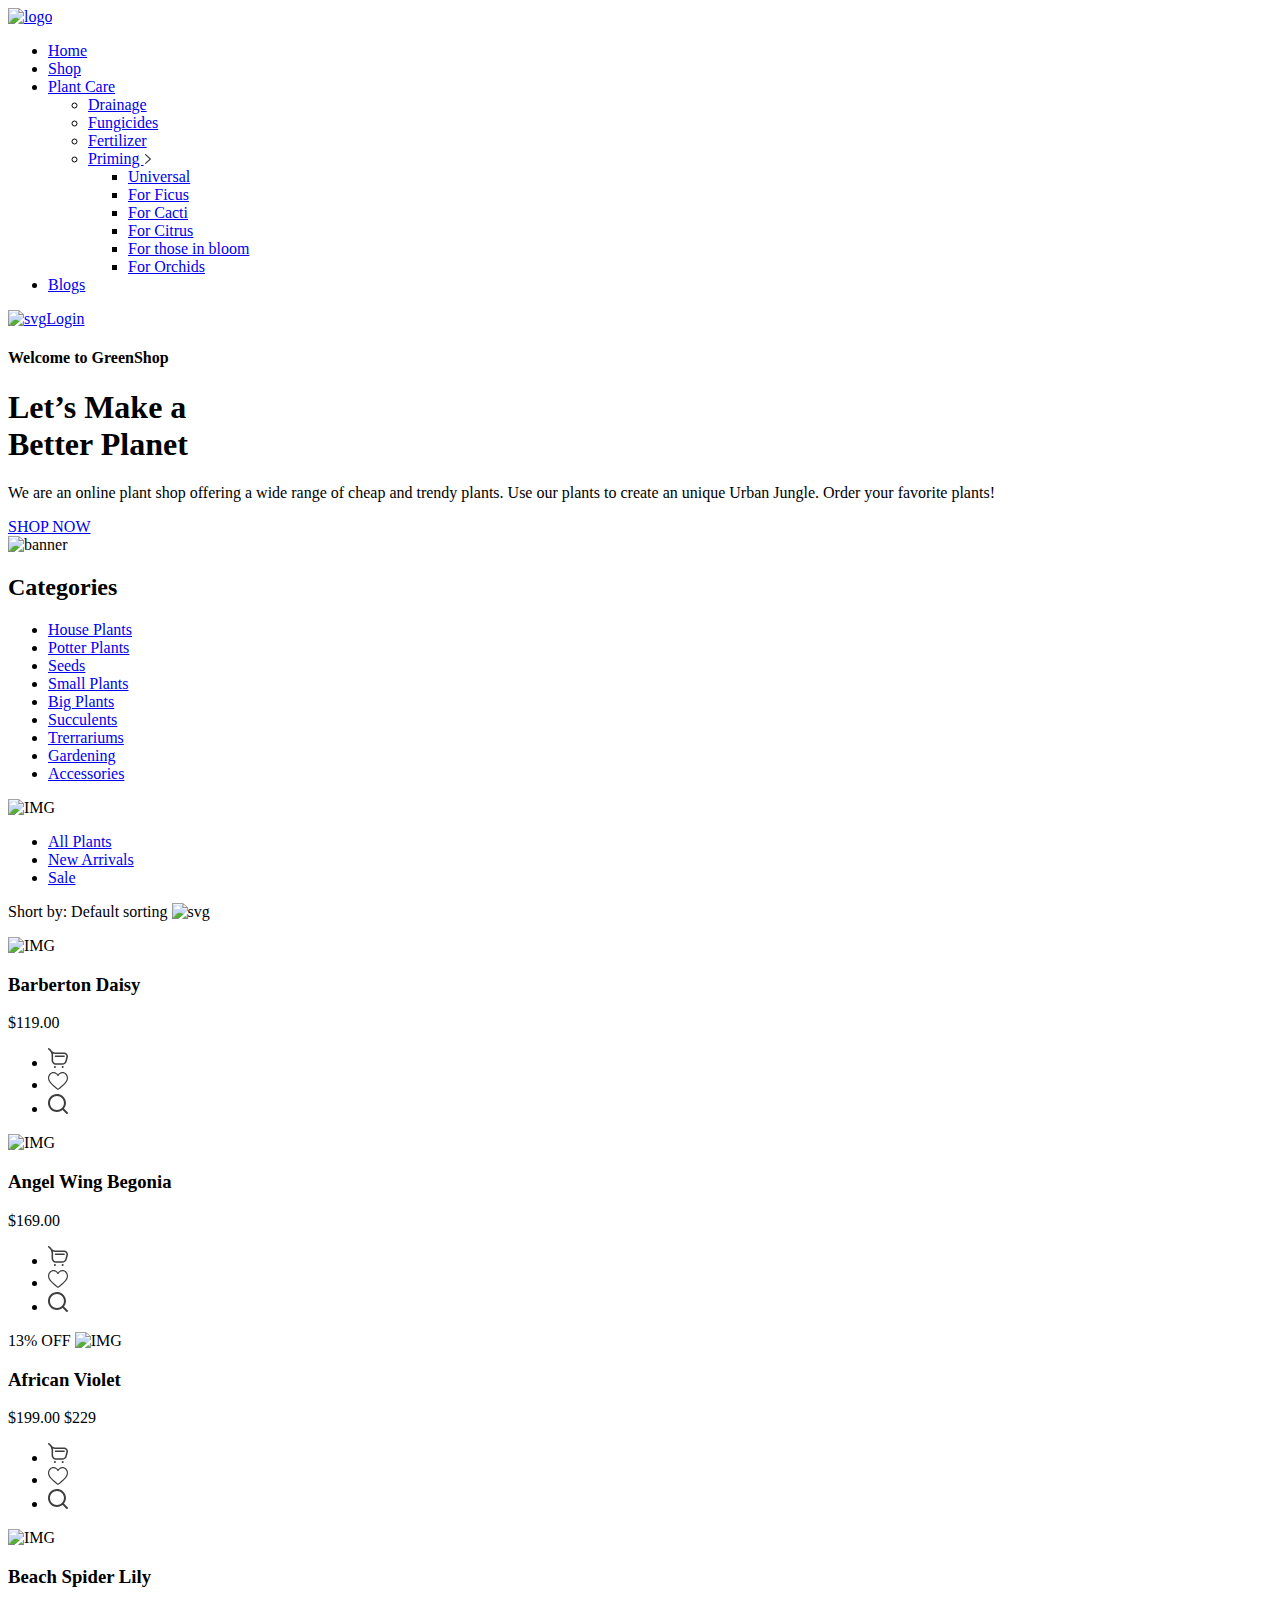
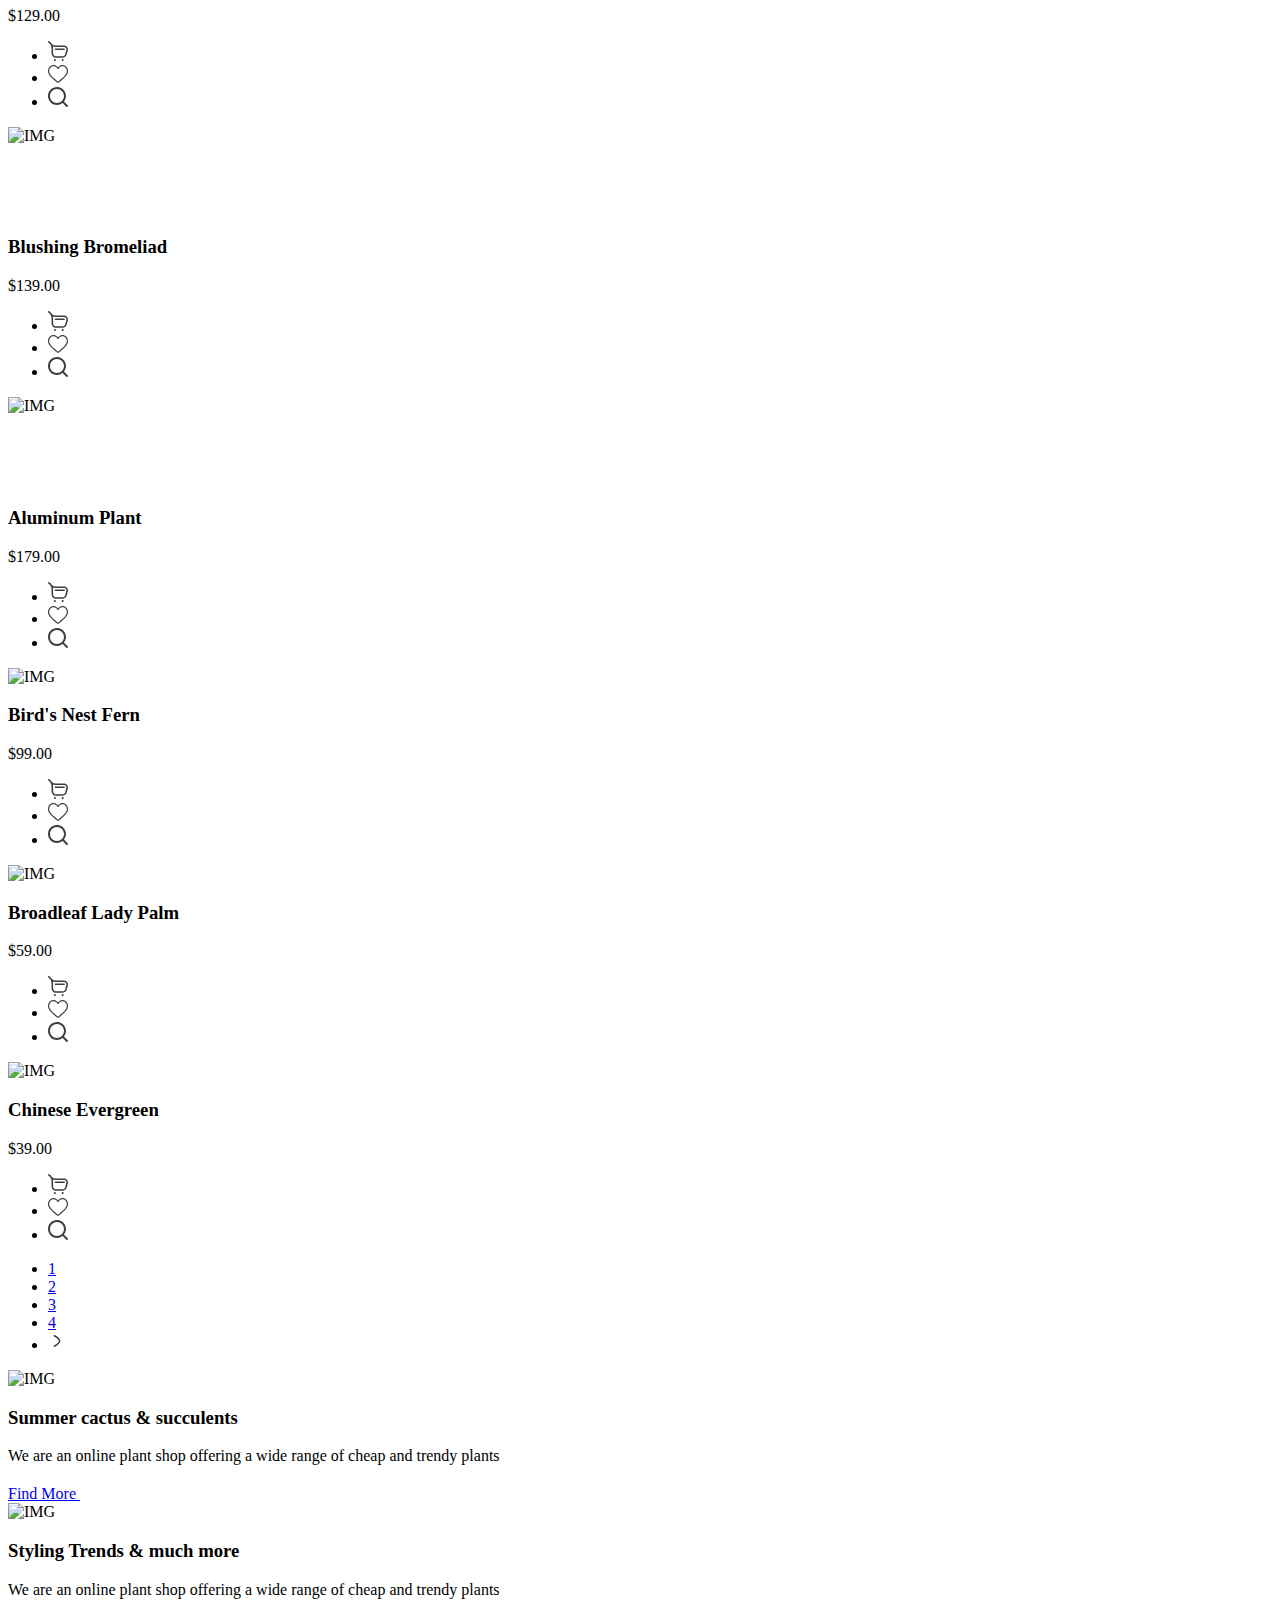
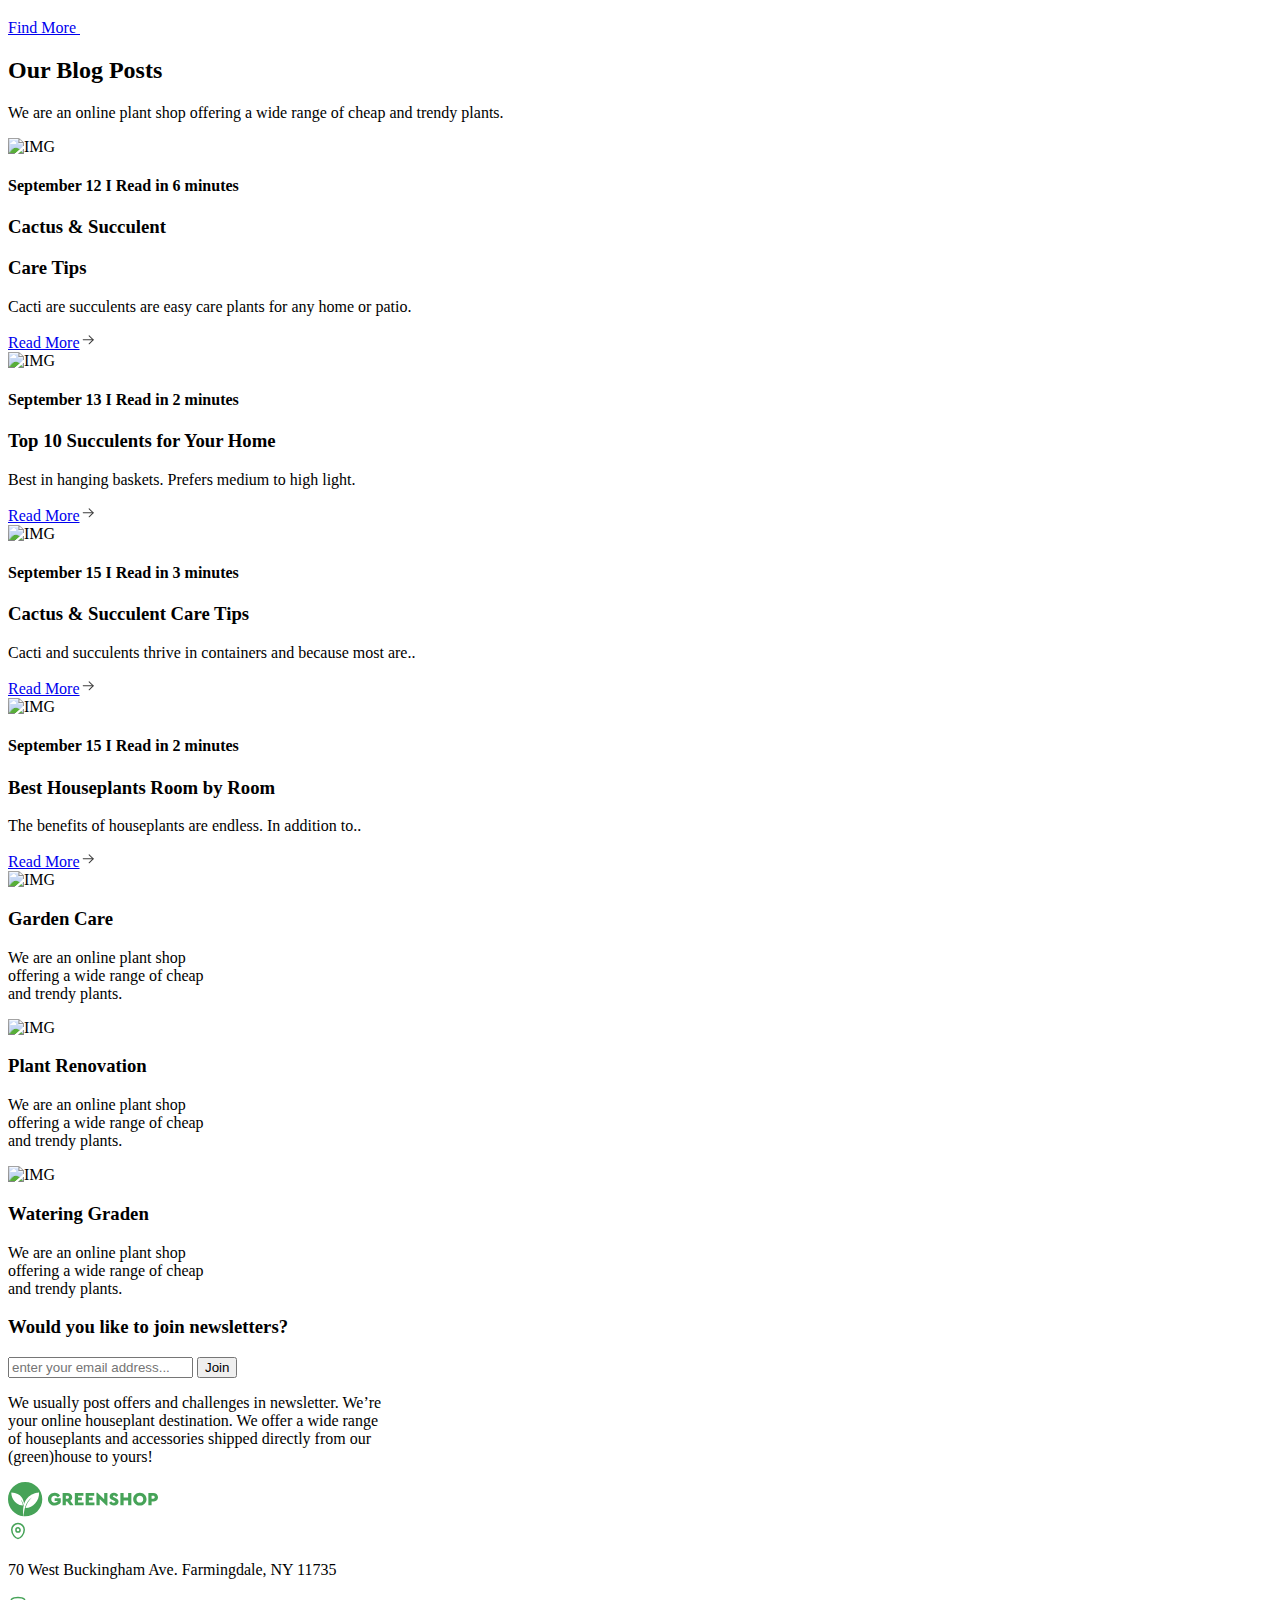
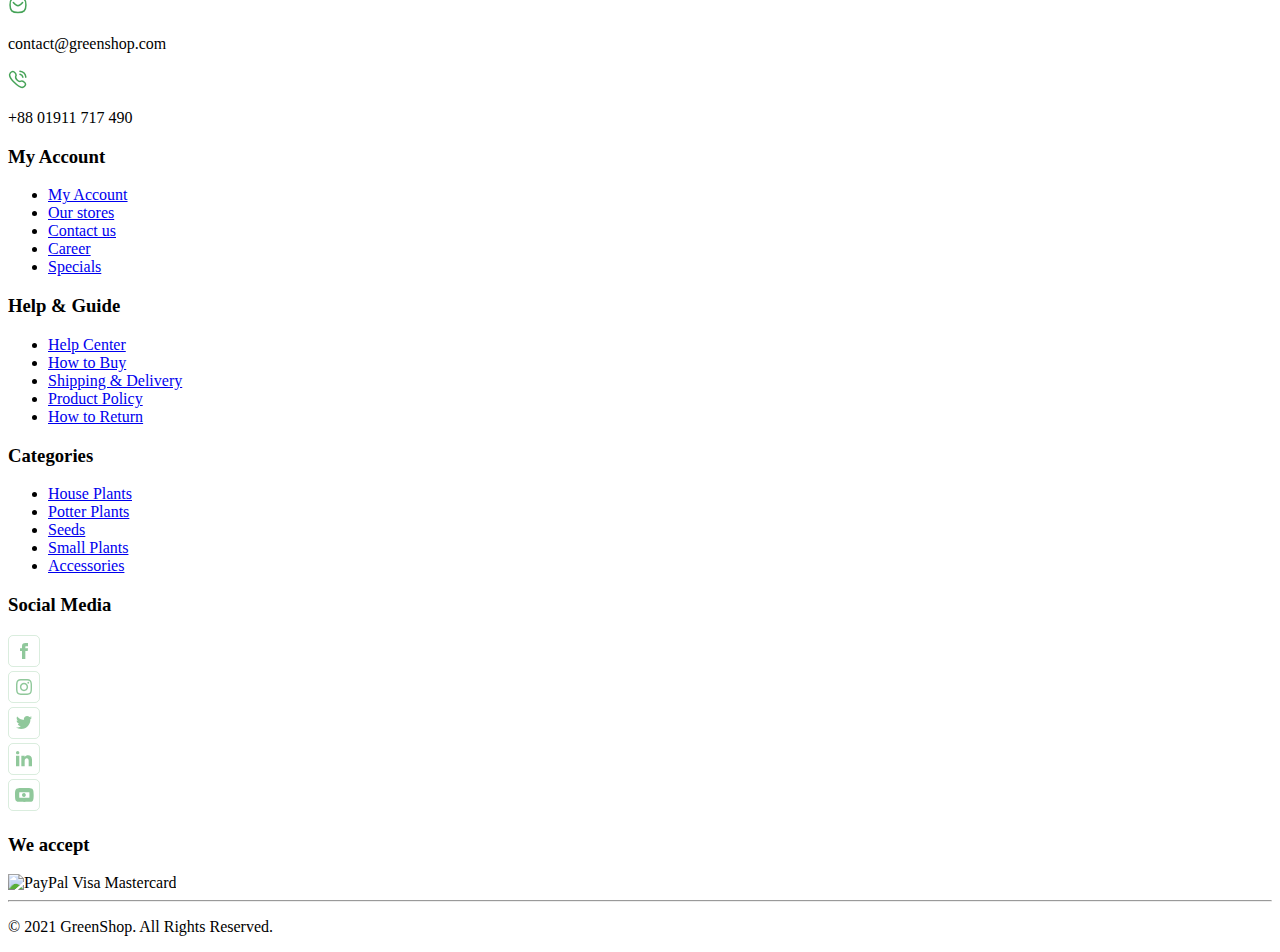
==== index.html @ 17d960cd "01" ====
<!DOCTYPE html>
<html lang="en">
<head class="head01">
    <meta charset="UTF-8">
    <meta name="viewport" content="width=device-width, initial-scale=1.0">
    <link rel="stylesheet" href="css\Index.css">
    <title>Welcome</title>
</head>
<body>
    <header>
        <div class="container">
            <a href="#" class="logo">
                <img src="img/Logo.svg" alt="logo">
            </a>
            <nav>
                <ul>
                    <li>
                        <a href="#">Home</a>
                    </li>
                    <li>
                        <a href="#">Shop</a>
                    </li>
                    <li class="drop">
                        <a href="#">Plant Care</a>
                        <ul class="dropdown">
                            <li>
                                <a href="#">Drainage</a>
                            </li>
                            <li>
                                <a href="#">Fungicides</a>
                            </li>
                            <li>
                                <a href="#">Fertilizer</a>
                            </li>
                            <li class="drop2">
                                <a href="#">Priming <svg width="7" height="10" viewBox="0 0 7 10" fill="none" xmlns="http://www.w3.org/2000/svg">
                                    <path d="M1.14228 0.945805C0.909014 0.730097 0.908201 0.379612 1.14046 0.162973C1.35161 -0.0339699 1.68269 -0.0524979 1.9164 0.107825L1.98337 0.161288L6.79132 4.60737C7.00401 4.80406 7.02336 5.11265 6.84935 5.32969L6.79135 5.39186L1.9834 9.83868C1.75016 10.0544 1.37278 10.0537 1.1405 9.83706C0.929333 9.64013 0.910782 9.33257 1.08439 9.1162L1.14224 9.05423L5.52584 4.99941L1.14228 0.945805Z" fill="#3D3D3D" />
                                  </svg></a>
                                  <ul class="dropdown2">
                                    <li>
                                        <a href="#">Universal</a>
                                    </li>
                                    <li>
                                        <a href="#">For Ficus</a>
                                    </li>
                                    <li>
                                        <a href="#">For Cacti</a>
                                    </li>
                                    <li>
                                        <a href="#">For Citrus</a>
                                    </li>
                                    <li>
                                        <a href="#">For those in bloom</a>
                                    </li>
                                    <li>
                                        <a href="#">For Orchids</a>
                                    </li>
                                  </ul>
                            </li>
                        </ul>
                    </li>
                    <li>
                        <a href="#">Blogs</a>
                    </li>
                </ul>
            </nav>
            <a href="#" class="login"><img src="IMG\Logout.svg" alt="svg">Login</a>
            <div class="clearfix"></div>
        </div>
    </header>
    <main>
        <section class="banner">
            <div class="container">
                <article>
                    <h4>Welcome to GreenShop</h4>
                    <h1>
                        Let’s Make a<br>
                        Better <span>Planet</span>
                    </h1>
                    <p>
                        We are an online plant shop offering a wide range of cheap and trendy plants. Use our plants to
                        create an unique Urban Jungle. Order your favorite plants!
                    </p>
                    <a href="#">SHOP NOW</a>
                </article>
                <img src="IMG\banner_img.png" alt="banner">
            </div>
        </section>


        <section class="categories">
            <div class="container">
                <div class="left_sitebar">
                    <h2>Categories</h2>
                        <ul>
                            <li>
                                <a href="#">House Plants</a>
                            </li>
                            <li>
                                <a href="#">Potter Plants</a>
                            </li>
                            <li>
                                <a href="#">Seeds</a>
                            </li>
                            <li>
                                <a href="#">Small Plants</a>
                            </li>
                            <li>
                                <a href="#">Big Plants</a>
                            </li>
                            <li>
                                <a href="#">Succulents</a>
                            </li>
                            <li>
                                <a href="#">Trerrariums</a>
                            </li>
                            <li>
                                <a href="#">Gardening</a>
                            </li>
                            <li>
                                <a href="#">Accessories</a>
                            </li>
                        </ul>
                    <img src="IMG\Super Sale Banner.jpg" alt="IMG">
                </div>
                <div class="right_content">
                    <div class="flex01">
                            <ul>
                                <li>
                                    <a href="#">All Plants</a>
                                </li>
                                <li>
                                    <a href="#">New Arrivals</a>
                                </li>
                                <li>
                                    <a href="#">Sale</a>
                                </li>
                            </ul>
                        <p>Short by: Default sorting <img src="IMG\ArrowDown.svg" alt="svg"></p>
                    </div>
                    <div class="flex01">
                        <article>
                            <img src="IMG\image 1.png" alt="IMG">
                            <h3>Barberton Daisy</h3>
                            <p>$119.00</p>
                            <ul>
                                <li>
                                    <a href=""><svg width="20" height="20" viewBox="0 0 20 20" fill="none" xmlns="http://www.w3.org/2000/svg">
                                        <path d="M14.294 16.8745H8.24077C5.65655 16.8745 3.55412 14.7721 3.55412 12.1879V7.38405C3.55412 4.98175 2.35676 2.75813 0.351225 1.4358C-0.00894369 1.19834 -0.108379 0.713895 0.129078 0.353726C0.366535 -0.00648163 0.850939 -0.105956 1.21119 0.131579C2.35606 0.886442 3.28487 1.88204 3.94905 3.02832C4.09258 3.18911 5.24995 4.41584 7.14726 4.41584H16.142C18.596 4.36995 20.5168 6.83267 19.8752 9.20138L18.8397 13.3284C18.3159 15.4163 16.4466 16.8745 14.294 16.8745ZM4.91926 5.53677C5.04912 6.1367 5.11634 6.7553 5.11634 7.38405V12.1879C5.11634 13.9107 6.51796 15.3123 8.24077 15.3123H14.294C15.7291 15.3123 16.9752 14.3401 17.3245 12.9482L18.3599 8.82121C18.7412 7.41373 17.5997 5.95084 16.142 5.97806H7.14722C6.28913 5.97806 5.54224 5.79305 4.91926 5.53677ZM7.85021 19.0226C7.85021 18.4833 7.41307 18.0462 6.87383 18.0462C5.57828 18.0978 5.57942 19.9479 6.87383 19.999C7.41307 19.999 7.85021 19.5618 7.85021 19.0226ZM15.6222 19.0226C15.6222 18.4833 15.1851 18.0462 14.6459 18.0462C13.3503 18.0978 13.3514 19.9479 14.6459 19.999C15.1851 19.999 15.6222 19.5618 15.6222 19.0226ZM16.9231 8.32138C16.9231 7.88998 16.5734 7.54027 16.142 7.54027H7.45966C6.42329 7.58152 6.42407 9.0616 7.45966 9.10249H16.142C16.5734 9.10249 16.9231 8.75279 16.9231 8.32138Z" fill="#3D3D3D" />
                                      </svg></a>
                                </li>
                                <li>
                                    <a href=""><svg width="20" height="18" viewBox="0 0 20 18" fill="none" xmlns="http://www.w3.org/2000/svg">
                                        <path d="M10 17.8873C9.71527 17.8873 9.44077 17.7842 9.22684 17.5968C8.41888 16.8903 7.63992 16.2264 6.95267 15.6408L6.94916 15.6377C4.93423 13.9207 3.19427 12.4378 1.98364 10.9771C0.630341 9.34409 0 7.79578 0 6.10434C0 4.46097 0.563507 2.94485 1.58661 1.83508C2.62192 0.712189 4.04251 0.09375 5.58716 0.09375C6.74164 0.09375 7.79892 0.45874 8.72955 1.1785C9.19922 1.54181 9.62494 1.98645 10 2.5051C10.3752 1.98645 10.8008 1.54181 11.2706 1.1785C12.2012 0.45874 13.2585 0.09375 14.413 0.09375C15.9575 0.09375 17.3782 0.712189 18.4135 1.83508C19.4366 2.94485 20 4.46097 20 6.10434C20 7.79578 19.3698 9.34409 18.0165 10.9769C16.8059 12.4378 15.0661 13.9205 13.0515 15.6374C12.363 16.224 11.5828 16.8889 10.773 17.5971C10.5592 17.7842 10.2846 17.8873 10 17.8873ZM5.58716 1.26532C4.37363 1.26532 3.25882 1.74963 2.44781 2.62915C1.62476 3.52194 1.17142 4.75607 1.17142 6.10434C1.17142 7.52692 1.70013 8.79919 2.88559 10.2296C4.03137 11.6122 5.73563 13.0645 7.70889 14.7462L7.71255 14.7492C8.4024 15.3371 9.18442 16.0036 9.99832 16.7153C10.8171 16.0023 11.6003 15.3347 12.2916 14.7458C14.2647 13.0642 15.9688 11.6122 17.1146 10.2296C18.2999 8.79919 18.8286 7.52692 18.8286 6.10434C18.8286 4.75607 18.3752 3.52194 17.5522 2.62915C16.7413 1.74963 15.6264 1.26532 14.413 1.26532C13.524 1.26532 12.7078 1.54791 11.9872 2.10516C11.3449 2.60199 10.8975 3.23004 10.6352 3.66949C10.5003 3.89548 10.2629 4.03036 10 4.03036C9.73709 4.03036 9.49966 3.89548 9.36478 3.66949C9.10263 3.23004 8.65524 2.60199 8.01285 2.10516C7.29218 1.54791 6.47598 1.26532 5.58716 1.26532Z" fill="#3D3D3D" />
                                      </svg></a>
                                </li>
                                <li>
                                    <a href=""><svg width="20" height="20" viewBox="0 0 20 20" fill="none" xmlns="http://www.w3.org/2000/svg">
                                        <path d="M14.5656 16.0023C10.5704 19.1859 4.98549 18.3049 2.02729 14.6536C-0.827886 11.1285 -0.64932 6.04314 2.44811 2.82458C5.64856 -0.50074 10.6802 -0.944658 14.3277 1.78316C15.6345 2.76027 16.6104 4.00337 17.246 5.50807C17.8853 7.02151 18.0795 8.59614 17.8578 10.2201C17.6368 11.8365 16.9918 13.2769 15.9423 14.6212C16.0272 14.6767 16.1178 14.7167 16.1827 14.7816C17.3365 15.9305 18.4859 17.0836 19.6397 18.2325C19.9132 18.5047 20.0493 18.8218 19.9682 19.204C19.8071 19.9644 18.9018 20.2579 18.3211 19.7359C18.0489 19.4918 17.7985 19.2227 17.54 18.9642C16.5923 18.0171 15.6451 17.0693 14.6973 16.1221C14.658 16.0847 14.6168 16.0497 14.5656 16.0023ZM15.9529 8.98636C15.9629 5.12659 12.8468 2.00605 8.97825 2.00043C5.12035 1.99481 2.00669 5.09037 1.98983 8.94765C1.97297 12.8168 5.08289 15.9461 8.96326 15.9642C12.8055 15.9823 15.9429 12.8499 15.9529 8.98636Z" fill="#3D3D3D" />
                                      </svg></a>
                                </li>
                            </ul>
                        </article>
                        <article>
                            <img src="IMG\product-21-320x320 1.png" alt="IMG">
                            <h3>Angel Wing Begonia</h3>
                            <p>$169.00</p>
                            <ul>
                                <li>
                                    <a href=""><svg width="20" height="20" viewBox="0 0 20 20" fill="none" xmlns="http://www.w3.org/2000/svg">
                                        <path d="M14.294 16.8745H8.24077C5.65655 16.8745 3.55412 14.7721 3.55412 12.1879V7.38405C3.55412 4.98175 2.35676 2.75813 0.351225 1.4358C-0.00894369 1.19834 -0.108379 0.713895 0.129078 0.353726C0.366535 -0.00648163 0.850939 -0.105956 1.21119 0.131579C2.35606 0.886442 3.28487 1.88204 3.94905 3.02832C4.09258 3.18911 5.24995 4.41584 7.14726 4.41584H16.142C18.596 4.36995 20.5168 6.83267 19.8752 9.20138L18.8397 13.3284C18.3159 15.4163 16.4466 16.8745 14.294 16.8745ZM4.91926 5.53677C5.04912 6.1367 5.11634 6.7553 5.11634 7.38405V12.1879C5.11634 13.9107 6.51796 15.3123 8.24077 15.3123H14.294C15.7291 15.3123 16.9752 14.3401 17.3245 12.9482L18.3599 8.82121C18.7412 7.41373 17.5997 5.95084 16.142 5.97806H7.14722C6.28913 5.97806 5.54224 5.79305 4.91926 5.53677ZM7.85021 19.0226C7.85021 18.4833 7.41307 18.0462 6.87383 18.0462C5.57828 18.0978 5.57942 19.9479 6.87383 19.999C7.41307 19.999 7.85021 19.5618 7.85021 19.0226ZM15.6222 19.0226C15.6222 18.4833 15.1851 18.0462 14.6459 18.0462C13.3503 18.0978 13.3514 19.9479 14.6459 19.999C15.1851 19.999 15.6222 19.5618 15.6222 19.0226ZM16.9231 8.32138C16.9231 7.88998 16.5734 7.54027 16.142 7.54027H7.45966C6.42329 7.58152 6.42407 9.0616 7.45966 9.10249H16.142C16.5734 9.10249 16.9231 8.75279 16.9231 8.32138Z" fill="#3D3D3D" />
                                      </svg></a>
                                </li>
                                <li>
                                    <a href=""><svg width="20" height="18" viewBox="0 0 20 18" fill="none" xmlns="http://www.w3.org/2000/svg">
                                        <path d="M10 17.8873C9.71527 17.8873 9.44077 17.7842 9.22684 17.5968C8.41888 16.8903 7.63992 16.2264 6.95267 15.6408L6.94916 15.6377C4.93423 13.9207 3.19427 12.4378 1.98364 10.9771C0.630341 9.34409 0 7.79578 0 6.10434C0 4.46097 0.563507 2.94485 1.58661 1.83508C2.62192 0.712189 4.04251 0.09375 5.58716 0.09375C6.74164 0.09375 7.79892 0.45874 8.72955 1.1785C9.19922 1.54181 9.62494 1.98645 10 2.5051C10.3752 1.98645 10.8008 1.54181 11.2706 1.1785C12.2012 0.45874 13.2585 0.09375 14.413 0.09375C15.9575 0.09375 17.3782 0.712189 18.4135 1.83508C19.4366 2.94485 20 4.46097 20 6.10434C20 7.79578 19.3698 9.34409 18.0165 10.9769C16.8059 12.4378 15.0661 13.9205 13.0515 15.6374C12.363 16.224 11.5828 16.8889 10.773 17.5971C10.5592 17.7842 10.2846 17.8873 10 17.8873ZM5.58716 1.26532C4.37363 1.26532 3.25882 1.74963 2.44781 2.62915C1.62476 3.52194 1.17142 4.75607 1.17142 6.10434C1.17142 7.52692 1.70013 8.79919 2.88559 10.2296C4.03137 11.6122 5.73563 13.0645 7.70889 14.7462L7.71255 14.7492C8.4024 15.3371 9.18442 16.0036 9.99832 16.7153C10.8171 16.0023 11.6003 15.3347 12.2916 14.7458C14.2647 13.0642 15.9688 11.6122 17.1146 10.2296C18.2999 8.79919 18.8286 7.52692 18.8286 6.10434C18.8286 4.75607 18.3752 3.52194 17.5522 2.62915C16.7413 1.74963 15.6264 1.26532 14.413 1.26532C13.524 1.26532 12.7078 1.54791 11.9872 2.10516C11.3449 2.60199 10.8975 3.23004 10.6352 3.66949C10.5003 3.89548 10.2629 4.03036 10 4.03036C9.73709 4.03036 9.49966 3.89548 9.36478 3.66949C9.10263 3.23004 8.65524 2.60199 8.01285 2.10516C7.29218 1.54791 6.47598 1.26532 5.58716 1.26532Z" fill="#3D3D3D" />
                                      </svg></a>
                                </li>
                                <li>
                                    <a href=""><svg width="20" height="20" viewBox="0 0 20 20" fill="none" xmlns="http://www.w3.org/2000/svg">
                                        <path d="M14.5656 16.0023C10.5704 19.1859 4.98549 18.3049 2.02729 14.6536C-0.827886 11.1285 -0.64932 6.04314 2.44811 2.82458C5.64856 -0.50074 10.6802 -0.944658 14.3277 1.78316C15.6345 2.76027 16.6104 4.00337 17.246 5.50807C17.8853 7.02151 18.0795 8.59614 17.8578 10.2201C17.6368 11.8365 16.9918 13.2769 15.9423 14.6212C16.0272 14.6767 16.1178 14.7167 16.1827 14.7816C17.3365 15.9305 18.4859 17.0836 19.6397 18.2325C19.9132 18.5047 20.0493 18.8218 19.9682 19.204C19.8071 19.9644 18.9018 20.2579 18.3211 19.7359C18.0489 19.4918 17.7985 19.2227 17.54 18.9642C16.5923 18.0171 15.6451 17.0693 14.6973 16.1221C14.658 16.0847 14.6168 16.0497 14.5656 16.0023ZM15.9529 8.98636C15.9629 5.12659 12.8468 2.00605 8.97825 2.00043C5.12035 1.99481 2.00669 5.09037 1.98983 8.94765C1.97297 12.8168 5.08289 15.9461 8.96326 15.9642C12.8055 15.9823 15.9429 12.8499 15.9529 8.98636Z" fill="#3D3D3D" />
                                      </svg></a>
                                </li>
                            </ul>
                        </article>
                        <article>
                            <span class="sale">13% OFF</span>
                            <img src="IMG\image 2.png" alt="IMG">
                            <h3>African Violet</h3>
                            <p>$199.00 <span>$229</span></p>
                            <ul>
                                <li>
                                    <a href=""><svg width="20" height="20" viewBox="0 0 20 20" fill="none" xmlns="http://www.w3.org/2000/svg">
                                        <path d="M14.294 16.8745H8.24077C5.65655 16.8745 3.55412 14.7721 3.55412 12.1879V7.38405C3.55412 4.98175 2.35676 2.75813 0.351225 1.4358C-0.00894369 1.19834 -0.108379 0.713895 0.129078 0.353726C0.366535 -0.00648163 0.850939 -0.105956 1.21119 0.131579C2.35606 0.886442 3.28487 1.88204 3.94905 3.02832C4.09258 3.18911 5.24995 4.41584 7.14726 4.41584H16.142C18.596 4.36995 20.5168 6.83267 19.8752 9.20138L18.8397 13.3284C18.3159 15.4163 16.4466 16.8745 14.294 16.8745ZM4.91926 5.53677C5.04912 6.1367 5.11634 6.7553 5.11634 7.38405V12.1879C5.11634 13.9107 6.51796 15.3123 8.24077 15.3123H14.294C15.7291 15.3123 16.9752 14.3401 17.3245 12.9482L18.3599 8.82121C18.7412 7.41373 17.5997 5.95084 16.142 5.97806H7.14722C6.28913 5.97806 5.54224 5.79305 4.91926 5.53677ZM7.85021 19.0226C7.85021 18.4833 7.41307 18.0462 6.87383 18.0462C5.57828 18.0978 5.57942 19.9479 6.87383 19.999C7.41307 19.999 7.85021 19.5618 7.85021 19.0226ZM15.6222 19.0226C15.6222 18.4833 15.1851 18.0462 14.6459 18.0462C13.3503 18.0978 13.3514 19.9479 14.6459 19.999C15.1851 19.999 15.6222 19.5618 15.6222 19.0226ZM16.9231 8.32138C16.9231 7.88998 16.5734 7.54027 16.142 7.54027H7.45966C6.42329 7.58152 6.42407 9.0616 7.45966 9.10249H16.142C16.5734 9.10249 16.9231 8.75279 16.9231 8.32138Z" fill="#3D3D3D" />
                                      </svg></a>
                                </li>
                                <li>
                                    <a href=""><svg width="20" height="18" viewBox="0 0 20 18" fill="none" xmlns="http://www.w3.org/2000/svg">
                                        <path d="M10 17.8873C9.71527 17.8873 9.44077 17.7842 9.22684 17.5968C8.41888 16.8903 7.63992 16.2264 6.95267 15.6408L6.94916 15.6377C4.93423 13.9207 3.19427 12.4378 1.98364 10.9771C0.630341 9.34409 0 7.79578 0 6.10434C0 4.46097 0.563507 2.94485 1.58661 1.83508C2.62192 0.712189 4.04251 0.09375 5.58716 0.09375C6.74164 0.09375 7.79892 0.45874 8.72955 1.1785C9.19922 1.54181 9.62494 1.98645 10 2.5051C10.3752 1.98645 10.8008 1.54181 11.2706 1.1785C12.2012 0.45874 13.2585 0.09375 14.413 0.09375C15.9575 0.09375 17.3782 0.712189 18.4135 1.83508C19.4366 2.94485 20 4.46097 20 6.10434C20 7.79578 19.3698 9.34409 18.0165 10.9769C16.8059 12.4378 15.0661 13.9205 13.0515 15.6374C12.363 16.224 11.5828 16.8889 10.773 17.5971C10.5592 17.7842 10.2846 17.8873 10 17.8873ZM5.58716 1.26532C4.37363 1.26532 3.25882 1.74963 2.44781 2.62915C1.62476 3.52194 1.17142 4.75607 1.17142 6.10434C1.17142 7.52692 1.70013 8.79919 2.88559 10.2296C4.03137 11.6122 5.73563 13.0645 7.70889 14.7462L7.71255 14.7492C8.4024 15.3371 9.18442 16.0036 9.99832 16.7153C10.8171 16.0023 11.6003 15.3347 12.2916 14.7458C14.2647 13.0642 15.9688 11.6122 17.1146 10.2296C18.2999 8.79919 18.8286 7.52692 18.8286 6.10434C18.8286 4.75607 18.3752 3.52194 17.5522 2.62915C16.7413 1.74963 15.6264 1.26532 14.413 1.26532C13.524 1.26532 12.7078 1.54791 11.9872 2.10516C11.3449 2.60199 10.8975 3.23004 10.6352 3.66949C10.5003 3.89548 10.2629 4.03036 10 4.03036C9.73709 4.03036 9.49966 3.89548 9.36478 3.66949C9.10263 3.23004 8.65524 2.60199 8.01285 2.10516C7.29218 1.54791 6.47598 1.26532 5.58716 1.26532Z" fill="#3D3D3D" />
                                      </svg></a>
                                </li>
                                <li>
                                    <a href=""><svg width="20" height="20" viewBox="0 0 20 20" fill="none" xmlns="http://www.w3.org/2000/svg">
                                        <path d="M14.5656 16.0023C10.5704 19.1859 4.98549 18.3049 2.02729 14.6536C-0.827886 11.1285 -0.64932 6.04314 2.44811 2.82458C5.64856 -0.50074 10.6802 -0.944658 14.3277 1.78316C15.6345 2.76027 16.6104 4.00337 17.246 5.50807C17.8853 7.02151 18.0795 8.59614 17.8578 10.2201C17.6368 11.8365 16.9918 13.2769 15.9423 14.6212C16.0272 14.6767 16.1178 14.7167 16.1827 14.7816C17.3365 15.9305 18.4859 17.0836 19.6397 18.2325C19.9132 18.5047 20.0493 18.8218 19.9682 19.204C19.8071 19.9644 18.9018 20.2579 18.3211 19.7359C18.0489 19.4918 17.7985 19.2227 17.54 18.9642C16.5923 18.0171 15.6451 17.0693 14.6973 16.1221C14.658 16.0847 14.6168 16.0497 14.5656 16.0023ZM15.9529 8.98636C15.9629 5.12659 12.8468 2.00605 8.97825 2.00043C5.12035 1.99481 2.00669 5.09037 1.98983 8.94765C1.97297 12.8168 5.08289 15.9461 8.96326 15.9642C12.8055 15.9823 15.9429 12.8499 15.9529 8.98636Z" fill="#3D3D3D" />
                                      </svg></a>
                                </li>
                            </ul>
                        </article>
                        <article>
                            <img src="IMG\01 3.png" alt="IMG">
                            <h3>Beach Spider Lily</h3>
                            <p>$129.00</p>
                            <ul>
                                <li>
                                    <a href=""><svg width="20" height="20" viewBox="0 0 20 20" fill="none" xmlns="http://www.w3.org/2000/svg">
                                        <path d="M14.294 16.8745H8.24077C5.65655 16.8745 3.55412 14.7721 3.55412 12.1879V7.38405C3.55412 4.98175 2.35676 2.75813 0.351225 1.4358C-0.00894369 1.19834 -0.108379 0.713895 0.129078 0.353726C0.366535 -0.00648163 0.850939 -0.105956 1.21119 0.131579C2.35606 0.886442 3.28487 1.88204 3.94905 3.02832C4.09258 3.18911 5.24995 4.41584 7.14726 4.41584H16.142C18.596 4.36995 20.5168 6.83267 19.8752 9.20138L18.8397 13.3284C18.3159 15.4163 16.4466 16.8745 14.294 16.8745ZM4.91926 5.53677C5.04912 6.1367 5.11634 6.7553 5.11634 7.38405V12.1879C5.11634 13.9107 6.51796 15.3123 8.24077 15.3123H14.294C15.7291 15.3123 16.9752 14.3401 17.3245 12.9482L18.3599 8.82121C18.7412 7.41373 17.5997 5.95084 16.142 5.97806H7.14722C6.28913 5.97806 5.54224 5.79305 4.91926 5.53677ZM7.85021 19.0226C7.85021 18.4833 7.41307 18.0462 6.87383 18.0462C5.57828 18.0978 5.57942 19.9479 6.87383 19.999C7.41307 19.999 7.85021 19.5618 7.85021 19.0226ZM15.6222 19.0226C15.6222 18.4833 15.1851 18.0462 14.6459 18.0462C13.3503 18.0978 13.3514 19.9479 14.6459 19.999C15.1851 19.999 15.6222 19.5618 15.6222 19.0226ZM16.9231 8.32138C16.9231 7.88998 16.5734 7.54027 16.142 7.54027H7.45966C6.42329 7.58152 6.42407 9.0616 7.45966 9.10249H16.142C16.5734 9.10249 16.9231 8.75279 16.9231 8.32138Z" fill="#3D3D3D" />
                                      </svg></a>
                                </li>
                                <li>
                                    <a href=""><svg width="20" height="18" viewBox="0 0 20 18" fill="none" xmlns="http://www.w3.org/2000/svg">
                                        <path d="M10 17.8873C9.71527 17.8873 9.44077 17.7842 9.22684 17.5968C8.41888 16.8903 7.63992 16.2264 6.95267 15.6408L6.94916 15.6377C4.93423 13.9207 3.19427 12.4378 1.98364 10.9771C0.630341 9.34409 0 7.79578 0 6.10434C0 4.46097 0.563507 2.94485 1.58661 1.83508C2.62192 0.712189 4.04251 0.09375 5.58716 0.09375C6.74164 0.09375 7.79892 0.45874 8.72955 1.1785C9.19922 1.54181 9.62494 1.98645 10 2.5051C10.3752 1.98645 10.8008 1.54181 11.2706 1.1785C12.2012 0.45874 13.2585 0.09375 14.413 0.09375C15.9575 0.09375 17.3782 0.712189 18.4135 1.83508C19.4366 2.94485 20 4.46097 20 6.10434C20 7.79578 19.3698 9.34409 18.0165 10.9769C16.8059 12.4378 15.0661 13.9205 13.0515 15.6374C12.363 16.224 11.5828 16.8889 10.773 17.5971C10.5592 17.7842 10.2846 17.8873 10 17.8873ZM5.58716 1.26532C4.37363 1.26532 3.25882 1.74963 2.44781 2.62915C1.62476 3.52194 1.17142 4.75607 1.17142 6.10434C1.17142 7.52692 1.70013 8.79919 2.88559 10.2296C4.03137 11.6122 5.73563 13.0645 7.70889 14.7462L7.71255 14.7492C8.4024 15.3371 9.18442 16.0036 9.99832 16.7153C10.8171 16.0023 11.6003 15.3347 12.2916 14.7458C14.2647 13.0642 15.9688 11.6122 17.1146 10.2296C18.2999 8.79919 18.8286 7.52692 18.8286 6.10434C18.8286 4.75607 18.3752 3.52194 17.5522 2.62915C16.7413 1.74963 15.6264 1.26532 14.413 1.26532C13.524 1.26532 12.7078 1.54791 11.9872 2.10516C11.3449 2.60199 10.8975 3.23004 10.6352 3.66949C10.5003 3.89548 10.2629 4.03036 10 4.03036C9.73709 4.03036 9.49966 3.89548 9.36478 3.66949C9.10263 3.23004 8.65524 2.60199 8.01285 2.10516C7.29218 1.54791 6.47598 1.26532 5.58716 1.26532Z" fill="#3D3D3D" />
                                      </svg></a>
                                </li>
                                <li>
                                    <a href=""><svg width="20" height="20" viewBox="0 0 20 20" fill="none" xmlns="http://www.w3.org/2000/svg">
                                        <path d="M14.5656 16.0023C10.5704 19.1859 4.98549 18.3049 2.02729 14.6536C-0.827886 11.1285 -0.64932 6.04314 2.44811 2.82458C5.64856 -0.50074 10.6802 -0.944658 14.3277 1.78316C15.6345 2.76027 16.6104 4.00337 17.246 5.50807C17.8853 7.02151 18.0795 8.59614 17.8578 10.2201C17.6368 11.8365 16.9918 13.2769 15.9423 14.6212C16.0272 14.6767 16.1178 14.7167 16.1827 14.7816C17.3365 15.9305 18.4859 17.0836 19.6397 18.2325C19.9132 18.5047 20.0493 18.8218 19.9682 19.204C19.8071 19.9644 18.9018 20.2579 18.3211 19.7359C18.0489 19.4918 17.7985 19.2227 17.54 18.9642C16.5923 18.0171 15.6451 17.0693 14.6973 16.1221C14.658 16.0847 14.6168 16.0497 14.5656 16.0023ZM15.9529 8.98636C15.9629 5.12659 12.8468 2.00605 8.97825 2.00043C5.12035 1.99481 2.00669 5.09037 1.98983 8.94765C1.97297 12.8168 5.08289 15.9461 8.96326 15.9642C12.8055 15.9823 15.9429 12.8499 15.9529 8.98636Z" fill="#3D3D3D" />
                                      </svg></a>
                                </li>
                            </ul>
                        </article>
                        <article>
                            <img style="padding-bottom: 73px;" src="IMG\image 7.png" alt="IMG">
                            <h3>Blushing Bromeliad</h3>
                            <p>$139.00</p>
                            <ul>
                                <li>
                                    <a href=""><svg width="20" height="20" viewBox="0 0 20 20" fill="none" xmlns="http://www.w3.org/2000/svg">
                                        <path d="M14.294 16.8745H8.24077C5.65655 16.8745 3.55412 14.7721 3.55412 12.1879V7.38405C3.55412 4.98175 2.35676 2.75813 0.351225 1.4358C-0.00894369 1.19834 -0.108379 0.713895 0.129078 0.353726C0.366535 -0.00648163 0.850939 -0.105956 1.21119 0.131579C2.35606 0.886442 3.28487 1.88204 3.94905 3.02832C4.09258 3.18911 5.24995 4.41584 7.14726 4.41584H16.142C18.596 4.36995 20.5168 6.83267 19.8752 9.20138L18.8397 13.3284C18.3159 15.4163 16.4466 16.8745 14.294 16.8745ZM4.91926 5.53677C5.04912 6.1367 5.11634 6.7553 5.11634 7.38405V12.1879C5.11634 13.9107 6.51796 15.3123 8.24077 15.3123H14.294C15.7291 15.3123 16.9752 14.3401 17.3245 12.9482L18.3599 8.82121C18.7412 7.41373 17.5997 5.95084 16.142 5.97806H7.14722C6.28913 5.97806 5.54224 5.79305 4.91926 5.53677ZM7.85021 19.0226C7.85021 18.4833 7.41307 18.0462 6.87383 18.0462C5.57828 18.0978 5.57942 19.9479 6.87383 19.999C7.41307 19.999 7.85021 19.5618 7.85021 19.0226ZM15.6222 19.0226C15.6222 18.4833 15.1851 18.0462 14.6459 18.0462C13.3503 18.0978 13.3514 19.9479 14.6459 19.999C15.1851 19.999 15.6222 19.5618 15.6222 19.0226ZM16.9231 8.32138C16.9231 7.88998 16.5734 7.54027 16.142 7.54027H7.45966C6.42329 7.58152 6.42407 9.0616 7.45966 9.10249H16.142C16.5734 9.10249 16.9231 8.75279 16.9231 8.32138Z" fill="#3D3D3D" />
                                      </svg></a>
                                </li>
                                <li>
                                    <a href=""><svg width="20" height="18" viewBox="0 0 20 18" fill="none" xmlns="http://www.w3.org/2000/svg">
                                        <path d="M10 17.8873C9.71527 17.8873 9.44077 17.7842 9.22684 17.5968C8.41888 16.8903 7.63992 16.2264 6.95267 15.6408L6.94916 15.6377C4.93423 13.9207 3.19427 12.4378 1.98364 10.9771C0.630341 9.34409 0 7.79578 0 6.10434C0 4.46097 0.563507 2.94485 1.58661 1.83508C2.62192 0.712189 4.04251 0.09375 5.58716 0.09375C6.74164 0.09375 7.79892 0.45874 8.72955 1.1785C9.19922 1.54181 9.62494 1.98645 10 2.5051C10.3752 1.98645 10.8008 1.54181 11.2706 1.1785C12.2012 0.45874 13.2585 0.09375 14.413 0.09375C15.9575 0.09375 17.3782 0.712189 18.4135 1.83508C19.4366 2.94485 20 4.46097 20 6.10434C20 7.79578 19.3698 9.34409 18.0165 10.9769C16.8059 12.4378 15.0661 13.9205 13.0515 15.6374C12.363 16.224 11.5828 16.8889 10.773 17.5971C10.5592 17.7842 10.2846 17.8873 10 17.8873ZM5.58716 1.26532C4.37363 1.26532 3.25882 1.74963 2.44781 2.62915C1.62476 3.52194 1.17142 4.75607 1.17142 6.10434C1.17142 7.52692 1.70013 8.79919 2.88559 10.2296C4.03137 11.6122 5.73563 13.0645 7.70889 14.7462L7.71255 14.7492C8.4024 15.3371 9.18442 16.0036 9.99832 16.7153C10.8171 16.0023 11.6003 15.3347 12.2916 14.7458C14.2647 13.0642 15.9688 11.6122 17.1146 10.2296C18.2999 8.79919 18.8286 7.52692 18.8286 6.10434C18.8286 4.75607 18.3752 3.52194 17.5522 2.62915C16.7413 1.74963 15.6264 1.26532 14.413 1.26532C13.524 1.26532 12.7078 1.54791 11.9872 2.10516C11.3449 2.60199 10.8975 3.23004 10.6352 3.66949C10.5003 3.89548 10.2629 4.03036 10 4.03036C9.73709 4.03036 9.49966 3.89548 9.36478 3.66949C9.10263 3.23004 8.65524 2.60199 8.01285 2.10516C7.29218 1.54791 6.47598 1.26532 5.58716 1.26532Z" fill="#3D3D3D" />
                                      </svg></a>
                                </li>
                                <li>
                                    <a href=""><svg width="20" height="20" viewBox="0 0 20 20" fill="none" xmlns="http://www.w3.org/2000/svg">
                                        <path d="M14.5656 16.0023C10.5704 19.1859 4.98549 18.3049 2.02729 14.6536C-0.827886 11.1285 -0.64932 6.04314 2.44811 2.82458C5.64856 -0.50074 10.6802 -0.944658 14.3277 1.78316C15.6345 2.76027 16.6104 4.00337 17.246 5.50807C17.8853 7.02151 18.0795 8.59614 17.8578 10.2201C17.6368 11.8365 16.9918 13.2769 15.9423 14.6212C16.0272 14.6767 16.1178 14.7167 16.1827 14.7816C17.3365 15.9305 18.4859 17.0836 19.6397 18.2325C19.9132 18.5047 20.0493 18.8218 19.9682 19.204C19.8071 19.9644 18.9018 20.2579 18.3211 19.7359C18.0489 19.4918 17.7985 19.2227 17.54 18.9642C16.5923 18.0171 15.6451 17.0693 14.6973 16.1221C14.658 16.0847 14.6168 16.0497 14.5656 16.0023ZM15.9529 8.98636C15.9629 5.12659 12.8468 2.00605 8.97825 2.00043C5.12035 1.99481 2.00669 5.09037 1.98983 8.94765C1.97297 12.8168 5.08289 15.9461 8.96326 15.9642C12.8055 15.9823 15.9429 12.8499 15.9529 8.98636Z" fill="#3D3D3D" />
                                      </svg></a>
                                </li>
                            </ul>
                        </article>
                        <article>
                            <img style="padding-bottom: 73px;" src="IMG\image 8.png" alt="IMG">
                            <h3>Aluminum Plant</h3>
                            <p>$179.00</p>
                            <ul>
                                <li>
                                    <a href=""><svg width="20" height="20" viewBox="0 0 20 20" fill="none" xmlns="http://www.w3.org/2000/svg">
                                        <path d="M14.294 16.8745H8.24077C5.65655 16.8745 3.55412 14.7721 3.55412 12.1879V7.38405C3.55412 4.98175 2.35676 2.75813 0.351225 1.4358C-0.00894369 1.19834 -0.108379 0.713895 0.129078 0.353726C0.366535 -0.00648163 0.850939 -0.105956 1.21119 0.131579C2.35606 0.886442 3.28487 1.88204 3.94905 3.02832C4.09258 3.18911 5.24995 4.41584 7.14726 4.41584H16.142C18.596 4.36995 20.5168 6.83267 19.8752 9.20138L18.8397 13.3284C18.3159 15.4163 16.4466 16.8745 14.294 16.8745ZM4.91926 5.53677C5.04912 6.1367 5.11634 6.7553 5.11634 7.38405V12.1879C5.11634 13.9107 6.51796 15.3123 8.24077 15.3123H14.294C15.7291 15.3123 16.9752 14.3401 17.3245 12.9482L18.3599 8.82121C18.7412 7.41373 17.5997 5.95084 16.142 5.97806H7.14722C6.28913 5.97806 5.54224 5.79305 4.91926 5.53677ZM7.85021 19.0226C7.85021 18.4833 7.41307 18.0462 6.87383 18.0462C5.57828 18.0978 5.57942 19.9479 6.87383 19.999C7.41307 19.999 7.85021 19.5618 7.85021 19.0226ZM15.6222 19.0226C15.6222 18.4833 15.1851 18.0462 14.6459 18.0462C13.3503 18.0978 13.3514 19.9479 14.6459 19.999C15.1851 19.999 15.6222 19.5618 15.6222 19.0226ZM16.9231 8.32138C16.9231 7.88998 16.5734 7.54027 16.142 7.54027H7.45966C6.42329 7.58152 6.42407 9.0616 7.45966 9.10249H16.142C16.5734 9.10249 16.9231 8.75279 16.9231 8.32138Z" fill="#3D3D3D" />
                                      </svg></a>
                                </li>
                                <li>
                                    <a href=""><svg width="20" height="18" viewBox="0 0 20 18" fill="none" xmlns="http://www.w3.org/2000/svg">
                                        <path d="M10 17.8873C9.71527 17.8873 9.44077 17.7842 9.22684 17.5968C8.41888 16.8903 7.63992 16.2264 6.95267 15.6408L6.94916 15.6377C4.93423 13.9207 3.19427 12.4378 1.98364 10.9771C0.630341 9.34409 0 7.79578 0 6.10434C0 4.46097 0.563507 2.94485 1.58661 1.83508C2.62192 0.712189 4.04251 0.09375 5.58716 0.09375C6.74164 0.09375 7.79892 0.45874 8.72955 1.1785C9.19922 1.54181 9.62494 1.98645 10 2.5051C10.3752 1.98645 10.8008 1.54181 11.2706 1.1785C12.2012 0.45874 13.2585 0.09375 14.413 0.09375C15.9575 0.09375 17.3782 0.712189 18.4135 1.83508C19.4366 2.94485 20 4.46097 20 6.10434C20 7.79578 19.3698 9.34409 18.0165 10.9769C16.8059 12.4378 15.0661 13.9205 13.0515 15.6374C12.363 16.224 11.5828 16.8889 10.773 17.5971C10.5592 17.7842 10.2846 17.8873 10 17.8873ZM5.58716 1.26532C4.37363 1.26532 3.25882 1.74963 2.44781 2.62915C1.62476 3.52194 1.17142 4.75607 1.17142 6.10434C1.17142 7.52692 1.70013 8.79919 2.88559 10.2296C4.03137 11.6122 5.73563 13.0645 7.70889 14.7462L7.71255 14.7492C8.4024 15.3371 9.18442 16.0036 9.99832 16.7153C10.8171 16.0023 11.6003 15.3347 12.2916 14.7458C14.2647 13.0642 15.9688 11.6122 17.1146 10.2296C18.2999 8.79919 18.8286 7.52692 18.8286 6.10434C18.8286 4.75607 18.3752 3.52194 17.5522 2.62915C16.7413 1.74963 15.6264 1.26532 14.413 1.26532C13.524 1.26532 12.7078 1.54791 11.9872 2.10516C11.3449 2.60199 10.8975 3.23004 10.6352 3.66949C10.5003 3.89548 10.2629 4.03036 10 4.03036C9.73709 4.03036 9.49966 3.89548 9.36478 3.66949C9.10263 3.23004 8.65524 2.60199 8.01285 2.10516C7.29218 1.54791 6.47598 1.26532 5.58716 1.26532Z" fill="#3D3D3D" />
                                      </svg></a>
                                </li>
                                <li>
                                    <a href=""><svg width="20" height="20" viewBox="0 0 20 20" fill="none" xmlns="http://www.w3.org/2000/svg">
                                        <path d="M14.5656 16.0023C10.5704 19.1859 4.98549 18.3049 2.02729 14.6536C-0.827886 11.1285 -0.64932 6.04314 2.44811 2.82458C5.64856 -0.50074 10.6802 -0.944658 14.3277 1.78316C15.6345 2.76027 16.6104 4.00337 17.246 5.50807C17.8853 7.02151 18.0795 8.59614 17.8578 10.2201C17.6368 11.8365 16.9918 13.2769 15.9423 14.6212C16.0272 14.6767 16.1178 14.7167 16.1827 14.7816C17.3365 15.9305 18.4859 17.0836 19.6397 18.2325C19.9132 18.5047 20.0493 18.8218 19.9682 19.204C19.8071 19.9644 18.9018 20.2579 18.3211 19.7359C18.0489 19.4918 17.7985 19.2227 17.54 18.9642C16.5923 18.0171 15.6451 17.0693 14.6973 16.1221C14.658 16.0847 14.6168 16.0497 14.5656 16.0023ZM15.9529 8.98636C15.9629 5.12659 12.8468 2.00605 8.97825 2.00043C5.12035 1.99481 2.00669 5.09037 1.98983 8.94765C1.97297 12.8168 5.08289 15.9461 8.96326 15.9642C12.8055 15.9823 15.9429 12.8499 15.9529 8.98636Z" fill="#3D3D3D" />
                                      </svg></a>
                                </li>
                            </ul>
                        </article>
                        <article>
                            <img src="IMG\image 9.png" alt="IMG">
                            <h3>Bird's Nest Fern</h3>
                            <p>$99.00</p>
                            <ul>
                                <li>
                                    <a href=""><svg width="20" height="20" viewBox="0 0 20 20" fill="none" xmlns="http://www.w3.org/2000/svg">
                                        <path d="M14.294 16.8745H8.24077C5.65655 16.8745 3.55412 14.7721 3.55412 12.1879V7.38405C3.55412 4.98175 2.35676 2.75813 0.351225 1.4358C-0.00894369 1.19834 -0.108379 0.713895 0.129078 0.353726C0.366535 -0.00648163 0.850939 -0.105956 1.21119 0.131579C2.35606 0.886442 3.28487 1.88204 3.94905 3.02832C4.09258 3.18911 5.24995 4.41584 7.14726 4.41584H16.142C18.596 4.36995 20.5168 6.83267 19.8752 9.20138L18.8397 13.3284C18.3159 15.4163 16.4466 16.8745 14.294 16.8745ZM4.91926 5.53677C5.04912 6.1367 5.11634 6.7553 5.11634 7.38405V12.1879C5.11634 13.9107 6.51796 15.3123 8.24077 15.3123H14.294C15.7291 15.3123 16.9752 14.3401 17.3245 12.9482L18.3599 8.82121C18.7412 7.41373 17.5997 5.95084 16.142 5.97806H7.14722C6.28913 5.97806 5.54224 5.79305 4.91926 5.53677ZM7.85021 19.0226C7.85021 18.4833 7.41307 18.0462 6.87383 18.0462C5.57828 18.0978 5.57942 19.9479 6.87383 19.999C7.41307 19.999 7.85021 19.5618 7.85021 19.0226ZM15.6222 19.0226C15.6222 18.4833 15.1851 18.0462 14.6459 18.0462C13.3503 18.0978 13.3514 19.9479 14.6459 19.999C15.1851 19.999 15.6222 19.5618 15.6222 19.0226ZM16.9231 8.32138C16.9231 7.88998 16.5734 7.54027 16.142 7.54027H7.45966C6.42329 7.58152 6.42407 9.0616 7.45966 9.10249H16.142C16.5734 9.10249 16.9231 8.75279 16.9231 8.32138Z" fill="#3D3D3D" />
                                      </svg></a>
                                </li>
                                <li>
                                    <a href=""><svg width="20" height="18" viewBox="0 0 20 18" fill="none" xmlns="http://www.w3.org/2000/svg">
                                        <path d="M10 17.8873C9.71527 17.8873 9.44077 17.7842 9.22684 17.5968C8.41888 16.8903 7.63992 16.2264 6.95267 15.6408L6.94916 15.6377C4.93423 13.9207 3.19427 12.4378 1.98364 10.9771C0.630341 9.34409 0 7.79578 0 6.10434C0 4.46097 0.563507 2.94485 1.58661 1.83508C2.62192 0.712189 4.04251 0.09375 5.58716 0.09375C6.74164 0.09375 7.79892 0.45874 8.72955 1.1785C9.19922 1.54181 9.62494 1.98645 10 2.5051C10.3752 1.98645 10.8008 1.54181 11.2706 1.1785C12.2012 0.45874 13.2585 0.09375 14.413 0.09375C15.9575 0.09375 17.3782 0.712189 18.4135 1.83508C19.4366 2.94485 20 4.46097 20 6.10434C20 7.79578 19.3698 9.34409 18.0165 10.9769C16.8059 12.4378 15.0661 13.9205 13.0515 15.6374C12.363 16.224 11.5828 16.8889 10.773 17.5971C10.5592 17.7842 10.2846 17.8873 10 17.8873ZM5.58716 1.26532C4.37363 1.26532 3.25882 1.74963 2.44781 2.62915C1.62476 3.52194 1.17142 4.75607 1.17142 6.10434C1.17142 7.52692 1.70013 8.79919 2.88559 10.2296C4.03137 11.6122 5.73563 13.0645 7.70889 14.7462L7.71255 14.7492C8.4024 15.3371 9.18442 16.0036 9.99832 16.7153C10.8171 16.0023 11.6003 15.3347 12.2916 14.7458C14.2647 13.0642 15.9688 11.6122 17.1146 10.2296C18.2999 8.79919 18.8286 7.52692 18.8286 6.10434C18.8286 4.75607 18.3752 3.52194 17.5522 2.62915C16.7413 1.74963 15.6264 1.26532 14.413 1.26532C13.524 1.26532 12.7078 1.54791 11.9872 2.10516C11.3449 2.60199 10.8975 3.23004 10.6352 3.66949C10.5003 3.89548 10.2629 4.03036 10 4.03036C9.73709 4.03036 9.49966 3.89548 9.36478 3.66949C9.10263 3.23004 8.65524 2.60199 8.01285 2.10516C7.29218 1.54791 6.47598 1.26532 5.58716 1.26532Z" fill="#3D3D3D" />
                                      </svg></a>
                                </li>
                                <li>
                                    <a href=""><svg width="20" height="20" viewBox="0 0 20 20" fill="none" xmlns="http://www.w3.org/2000/svg">
                                        <path d="M14.5656 16.0023C10.5704 19.1859 4.98549 18.3049 2.02729 14.6536C-0.827886 11.1285 -0.64932 6.04314 2.44811 2.82458C5.64856 -0.50074 10.6802 -0.944658 14.3277 1.78316C15.6345 2.76027 16.6104 4.00337 17.246 5.50807C17.8853 7.02151 18.0795 8.59614 17.8578 10.2201C17.6368 11.8365 16.9918 13.2769 15.9423 14.6212C16.0272 14.6767 16.1178 14.7167 16.1827 14.7816C17.3365 15.9305 18.4859 17.0836 19.6397 18.2325C19.9132 18.5047 20.0493 18.8218 19.9682 19.204C19.8071 19.9644 18.9018 20.2579 18.3211 19.7359C18.0489 19.4918 17.7985 19.2227 17.54 18.9642C16.5923 18.0171 15.6451 17.0693 14.6973 16.1221C14.658 16.0847 14.6168 16.0497 14.5656 16.0023ZM15.9529 8.98636C15.9629 5.12659 12.8468 2.00605 8.97825 2.00043C5.12035 1.99481 2.00669 5.09037 1.98983 8.94765C1.97297 12.8168 5.08289 15.9461 8.96326 15.9642C12.8055 15.9823 15.9429 12.8499 15.9529 8.98636Z" fill="#3D3D3D" />
                                      </svg></a>
                                </li>
                            </ul>
                        </article>
                        <article>
                            <img src="IMG\product-20-320x320 1.png" alt="IMG">
                            <h3>Broadleaf Lady Palm</h3>
                            <p>$59.00</p>
                            <ul>
                                <li>
                                    <a href=""><svg width="20" height="20" viewBox="0 0 20 20" fill="none" xmlns="http://www.w3.org/2000/svg">
                                        <path d="M14.294 16.8745H8.24077C5.65655 16.8745 3.55412 14.7721 3.55412 12.1879V7.38405C3.55412 4.98175 2.35676 2.75813 0.351225 1.4358C-0.00894369 1.19834 -0.108379 0.713895 0.129078 0.353726C0.366535 -0.00648163 0.850939 -0.105956 1.21119 0.131579C2.35606 0.886442 3.28487 1.88204 3.94905 3.02832C4.09258 3.18911 5.24995 4.41584 7.14726 4.41584H16.142C18.596 4.36995 20.5168 6.83267 19.8752 9.20138L18.8397 13.3284C18.3159 15.4163 16.4466 16.8745 14.294 16.8745ZM4.91926 5.53677C5.04912 6.1367 5.11634 6.7553 5.11634 7.38405V12.1879C5.11634 13.9107 6.51796 15.3123 8.24077 15.3123H14.294C15.7291 15.3123 16.9752 14.3401 17.3245 12.9482L18.3599 8.82121C18.7412 7.41373 17.5997 5.95084 16.142 5.97806H7.14722C6.28913 5.97806 5.54224 5.79305 4.91926 5.53677ZM7.85021 19.0226C7.85021 18.4833 7.41307 18.0462 6.87383 18.0462C5.57828 18.0978 5.57942 19.9479 6.87383 19.999C7.41307 19.999 7.85021 19.5618 7.85021 19.0226ZM15.6222 19.0226C15.6222 18.4833 15.1851 18.0462 14.6459 18.0462C13.3503 18.0978 13.3514 19.9479 14.6459 19.999C15.1851 19.999 15.6222 19.5618 15.6222 19.0226ZM16.9231 8.32138C16.9231 7.88998 16.5734 7.54027 16.142 7.54027H7.45966C6.42329 7.58152 6.42407 9.0616 7.45966 9.10249H16.142C16.5734 9.10249 16.9231 8.75279 16.9231 8.32138Z" fill="#3D3D3D" />
                                      </svg></a>
                                </li>
                                <li>
                                    <a href=""><svg width="20" height="18" viewBox="0 0 20 18" fill="none" xmlns="http://www.w3.org/2000/svg">
                                        <path d="M10 17.8873C9.71527 17.8873 9.44077 17.7842 9.22684 17.5968C8.41888 16.8903 7.63992 16.2264 6.95267 15.6408L6.94916 15.6377C4.93423 13.9207 3.19427 12.4378 1.98364 10.9771C0.630341 9.34409 0 7.79578 0 6.10434C0 4.46097 0.563507 2.94485 1.58661 1.83508C2.62192 0.712189 4.04251 0.09375 5.58716 0.09375C6.74164 0.09375 7.79892 0.45874 8.72955 1.1785C9.19922 1.54181 9.62494 1.98645 10 2.5051C10.3752 1.98645 10.8008 1.54181 11.2706 1.1785C12.2012 0.45874 13.2585 0.09375 14.413 0.09375C15.9575 0.09375 17.3782 0.712189 18.4135 1.83508C19.4366 2.94485 20 4.46097 20 6.10434C20 7.79578 19.3698 9.34409 18.0165 10.9769C16.8059 12.4378 15.0661 13.9205 13.0515 15.6374C12.363 16.224 11.5828 16.8889 10.773 17.5971C10.5592 17.7842 10.2846 17.8873 10 17.8873ZM5.58716 1.26532C4.37363 1.26532 3.25882 1.74963 2.44781 2.62915C1.62476 3.52194 1.17142 4.75607 1.17142 6.10434C1.17142 7.52692 1.70013 8.79919 2.88559 10.2296C4.03137 11.6122 5.73563 13.0645 7.70889 14.7462L7.71255 14.7492C8.4024 15.3371 9.18442 16.0036 9.99832 16.7153C10.8171 16.0023 11.6003 15.3347 12.2916 14.7458C14.2647 13.0642 15.9688 11.6122 17.1146 10.2296C18.2999 8.79919 18.8286 7.52692 18.8286 6.10434C18.8286 4.75607 18.3752 3.52194 17.5522 2.62915C16.7413 1.74963 15.6264 1.26532 14.413 1.26532C13.524 1.26532 12.7078 1.54791 11.9872 2.10516C11.3449 2.60199 10.8975 3.23004 10.6352 3.66949C10.5003 3.89548 10.2629 4.03036 10 4.03036C9.73709 4.03036 9.49966 3.89548 9.36478 3.66949C9.10263 3.23004 8.65524 2.60199 8.01285 2.10516C7.29218 1.54791 6.47598 1.26532 5.58716 1.26532Z" fill="#3D3D3D" />
                                      </svg></a>
                                </li>
                                <li>
                                    <a href=""><svg width="20" height="20" viewBox="0 0 20 20" fill="none" xmlns="http://www.w3.org/2000/svg">
                                        <path d="M14.5656 16.0023C10.5704 19.1859 4.98549 18.3049 2.02729 14.6536C-0.827886 11.1285 -0.64932 6.04314 2.44811 2.82458C5.64856 -0.50074 10.6802 -0.944658 14.3277 1.78316C15.6345 2.76027 16.6104 4.00337 17.246 5.50807C17.8853 7.02151 18.0795 8.59614 17.8578 10.2201C17.6368 11.8365 16.9918 13.2769 15.9423 14.6212C16.0272 14.6767 16.1178 14.7167 16.1827 14.7816C17.3365 15.9305 18.4859 17.0836 19.6397 18.2325C19.9132 18.5047 20.0493 18.8218 19.9682 19.204C19.8071 19.9644 18.9018 20.2579 18.3211 19.7359C18.0489 19.4918 17.7985 19.2227 17.54 18.9642C16.5923 18.0171 15.6451 17.0693 14.6973 16.1221C14.658 16.0847 14.6168 16.0497 14.5656 16.0023ZM15.9529 8.98636C15.9629 5.12659 12.8468 2.00605 8.97825 2.00043C5.12035 1.99481 2.00669 5.09037 1.98983 8.94765C1.97297 12.8168 5.08289 15.9461 8.96326 15.9642C12.8055 15.9823 15.9429 12.8499 15.9529 8.98636Z" fill="#3D3D3D" />
                                      </svg></a>
                                </li>
                            </ul>
                        </article>
                        <article>
                            <img src="IMG\image 10.png" alt="IMG">
                            <h3>Chinese Evergreen</h3>
                            <p>$39.00</p>
                            <ul>
                                <li>
                                    <a href=""><svg width="20" height="20" viewBox="0 0 20 20" fill="none" xmlns="http://www.w3.org/2000/svg">
                                        <path d="M14.294 16.8745H8.24077C5.65655 16.8745 3.55412 14.7721 3.55412 12.1879V7.38405C3.55412 4.98175 2.35676 2.75813 0.351225 1.4358C-0.00894369 1.19834 -0.108379 0.713895 0.129078 0.353726C0.366535 -0.00648163 0.850939 -0.105956 1.21119 0.131579C2.35606 0.886442 3.28487 1.88204 3.94905 3.02832C4.09258 3.18911 5.24995 4.41584 7.14726 4.41584H16.142C18.596 4.36995 20.5168 6.83267 19.8752 9.20138L18.8397 13.3284C18.3159 15.4163 16.4466 16.8745 14.294 16.8745ZM4.91926 5.53677C5.04912 6.1367 5.11634 6.7553 5.11634 7.38405V12.1879C5.11634 13.9107 6.51796 15.3123 8.24077 15.3123H14.294C15.7291 15.3123 16.9752 14.3401 17.3245 12.9482L18.3599 8.82121C18.7412 7.41373 17.5997 5.95084 16.142 5.97806H7.14722C6.28913 5.97806 5.54224 5.79305 4.91926 5.53677ZM7.85021 19.0226C7.85021 18.4833 7.41307 18.0462 6.87383 18.0462C5.57828 18.0978 5.57942 19.9479 6.87383 19.999C7.41307 19.999 7.85021 19.5618 7.85021 19.0226ZM15.6222 19.0226C15.6222 18.4833 15.1851 18.0462 14.6459 18.0462C13.3503 18.0978 13.3514 19.9479 14.6459 19.999C15.1851 19.999 15.6222 19.5618 15.6222 19.0226ZM16.9231 8.32138C16.9231 7.88998 16.5734 7.54027 16.142 7.54027H7.45966C6.42329 7.58152 6.42407 9.0616 7.45966 9.10249H16.142C16.5734 9.10249 16.9231 8.75279 16.9231 8.32138Z" fill="#3D3D3D" />
                                      </svg></a>
                                </li>
                                <li>
                                    <a href=""><svg width="20" height="18" viewBox="0 0 20 18" fill="none" xmlns="http://www.w3.org/2000/svg">
                                        <path d="M10 17.8873C9.71527 17.8873 9.44077 17.7842 9.22684 17.5968C8.41888 16.8903 7.63992 16.2264 6.95267 15.6408L6.94916 15.6377C4.93423 13.9207 3.19427 12.4378 1.98364 10.9771C0.630341 9.34409 0 7.79578 0 6.10434C0 4.46097 0.563507 2.94485 1.58661 1.83508C2.62192 0.712189 4.04251 0.09375 5.58716 0.09375C6.74164 0.09375 7.79892 0.45874 8.72955 1.1785C9.19922 1.54181 9.62494 1.98645 10 2.5051C10.3752 1.98645 10.8008 1.54181 11.2706 1.1785C12.2012 0.45874 13.2585 0.09375 14.413 0.09375C15.9575 0.09375 17.3782 0.712189 18.4135 1.83508C19.4366 2.94485 20 4.46097 20 6.10434C20 7.79578 19.3698 9.34409 18.0165 10.9769C16.8059 12.4378 15.0661 13.9205 13.0515 15.6374C12.363 16.224 11.5828 16.8889 10.773 17.5971C10.5592 17.7842 10.2846 17.8873 10 17.8873ZM5.58716 1.26532C4.37363 1.26532 3.25882 1.74963 2.44781 2.62915C1.62476 3.52194 1.17142 4.75607 1.17142 6.10434C1.17142 7.52692 1.70013 8.79919 2.88559 10.2296C4.03137 11.6122 5.73563 13.0645 7.70889 14.7462L7.71255 14.7492C8.4024 15.3371 9.18442 16.0036 9.99832 16.7153C10.8171 16.0023 11.6003 15.3347 12.2916 14.7458C14.2647 13.0642 15.9688 11.6122 17.1146 10.2296C18.2999 8.79919 18.8286 7.52692 18.8286 6.10434C18.8286 4.75607 18.3752 3.52194 17.5522 2.62915C16.7413 1.74963 15.6264 1.26532 14.413 1.26532C13.524 1.26532 12.7078 1.54791 11.9872 2.10516C11.3449 2.60199 10.8975 3.23004 10.6352 3.66949C10.5003 3.89548 10.2629 4.03036 10 4.03036C9.73709 4.03036 9.49966 3.89548 9.36478 3.66949C9.10263 3.23004 8.65524 2.60199 8.01285 2.10516C7.29218 1.54791 6.47598 1.26532 5.58716 1.26532Z" fill="#3D3D3D" />
                                      </svg></a>
                                </li>
                                <li>
                                    <a href=""><svg width="20" height="20" viewBox="0 0 20 20" fill="none" xmlns="http://www.w3.org/2000/svg">
                                        <path d="M14.5656 16.0023C10.5704 19.1859 4.98549 18.3049 2.02729 14.6536C-0.827886 11.1285 -0.64932 6.04314 2.44811 2.82458C5.64856 -0.50074 10.6802 -0.944658 14.3277 1.78316C15.6345 2.76027 16.6104 4.00337 17.246 5.50807C17.8853 7.02151 18.0795 8.59614 17.8578 10.2201C17.6368 11.8365 16.9918 13.2769 15.9423 14.6212C16.0272 14.6767 16.1178 14.7167 16.1827 14.7816C17.3365 15.9305 18.4859 17.0836 19.6397 18.2325C19.9132 18.5047 20.0493 18.8218 19.9682 19.204C19.8071 19.9644 18.9018 20.2579 18.3211 19.7359C18.0489 19.4918 17.7985 19.2227 17.54 18.9642C16.5923 18.0171 15.6451 17.0693 14.6973 16.1221C14.658 16.0847 14.6168 16.0497 14.5656 16.0023ZM15.9529 8.98636C15.9629 5.12659 12.8468 2.00605 8.97825 2.00043C5.12035 1.99481 2.00669 5.09037 1.98983 8.94765C1.97297 12.8168 5.08289 15.9461 8.96326 15.9642C12.8055 15.9823 15.9429 12.8499 15.9529 8.98636Z" fill="#3D3D3D" />
                                      </svg></a>
                                </li>
                            </ul>
                        </article>
                        <div class="pagination">
                            <ul>
                                <li>
                                    <a href="#">1</a>
                                </li>
                                <li>
                                    <a href="#">2</a>
                                </li>
                                <li>
                                    <a href="#">3</a>
                                </li>
                                <li>
                                    <a href="#">4</a>
                                </li>
                                <li>
                                    <a href="#">
                                        <svg width="18" height="18" viewBox="0 0 18 18" fill="none" xmlns="http://www.w3.org/2000/svg">
                                            <path d="M6.375 3.75C6.375 3.75 11.625 6.858 11.625 9C11.625 11.1413 6.375 14.25 6.375 14.25" stroke="#3D3D3D" stroke-width="1.5" stroke-linecap="round" stroke-linejoin="round"/>
                                        </svg>
                                    </a>
                                </li>
                            </ul>
                        </div>                      
                    </div>
               </div>
            </div>
        </section>


        <section class="container">
            <div class="flexbox">
                <img src="IMG\image 14.png" alt="IMG">
                <div class="box1">
                    
                    <h3>Summer cactus
                        & succulents</h3>
                    <p>We are an online plant shop offering a wide range of cheap and trendy plants</p>
                    <a href="#">Find More <svg width="18" height="18" viewBox="0 0 18 18" fill="none" xmlns="http://www.w3.org/2000/svg">
                        <path d="M14.8126 8.79428H3.56258" stroke="white" stroke-width="1.5" stroke-linecap="round" stroke-linejoin="round" />
                        <path d="M10.2748 4.2759C10.2748 4.2759 14.8123 6.72165 14.8123 8.79315C14.8123 10.8662 10.2748 13.3127 10.2748 13.3127" stroke="white" stroke-width="1.5" stroke-linecap="round" stroke-linejoin="round" />
                      </svg></a>
                </div> 
                <img src="IMG\image 15.png" alt="IMG">              
                <div class="box2">
                    
                    <h3>Styling Trends
                        & much more</h3>
                    <p>We are an online plant shop offering a wide range of cheap and trendy plants</p>
                    <a href="#">Find More <svg width="18" height="18" viewBox="0 0 18 18" fill="none" xmlns="http://www.w3.org/2000/svg">
                        <path d="M14.8126 8.79428H3.56258" stroke="white" stroke-width="1.5" stroke-linecap="round" stroke-linejoin="round" />
                        <path d="M10.2748 4.2759C10.2748 4.2759 14.8123 6.72165 14.8123 8.79315C14.8123 10.8662 10.2748 13.3127 10.2748 13.3127" stroke="white" stroke-width="1.5" stroke-linecap="round" stroke-linejoin="round" />
                      </svg></a>
                </div>               
            </div>
            <div class="flexbox2">
                <h2>Our Blog Posts</h2>
                <p>We are an online plant shop offering a wide range of cheap and trendy plants. </p>
                <div class="box3">
                    <div>
                        <img src="IMG\01.jpg" alt="IMG">
                        <h4>September 12  I Read in 6 minutes</h4>
                        <h3>Cactus & Succulent</h3>
                        <h3>Care Tips</h3>
                        <p>Cacti are succulents are easy care plants for any home or patio.</p>
                        <a href="#">Read More<svg width="16" height="16" viewBox="0 0 16 16" fill="none" xmlns="http://www.w3.org/2000/svg">
                            <path d="M2.66666 7.81714C2.66666 7.56401 2.85476 7.35481 3.09881 7.3217L3.16666 7.31714L13.1667 7.31714C13.4428 7.31714 13.6667 7.541 13.6667 7.81714C13.6667 8.07027 13.4786 8.27947 13.2345 8.31257L13.1667 8.31714H3.16666C2.89051 8.31714 2.66666 8.09328 2.66666 7.81714Z" fill="#3D3D3D" />
                            <path d="M8.78066 4.15517C8.58498 3.96033 8.5843 3.64375 8.77914 3.44807C8.95627 3.27018 9.23401 3.25344 9.43006 3.39825L9.48624 3.44655L13.5196 7.46255C13.698 7.6402 13.7142 7.91895 13.5683 8.11499L13.5196 8.17114L9.48627 12.1878C9.29061 12.3827 8.97403 12.382 8.77917 12.1863C8.60203 12.0085 8.58646 11.7307 8.7321 11.5352L8.78063 11.4792L12.458 7.81666L8.78066 4.15517Z" fill="#3D3D3D" />
                          </svg></a>
                    </div>
                    <div>
                        <img src="IMG\02.jpg" alt="IMG">
                        <h4>September 13  I Read in 2 minutes</h4>
                        <h3>Top 10 Succulents for
                            Your Home</h3>
                        <p>Best in hanging baskets. Prefers medium to high light.</p>
                        <a href="#">Read More<svg width="16" height="16" viewBox="0 0 16 16" fill="none" xmlns="http://www.w3.org/2000/svg">
                            <path d="M2.66666 7.81714C2.66666 7.56401 2.85476 7.35481 3.09881 7.3217L3.16666 7.31714L13.1667 7.31714C13.4428 7.31714 13.6667 7.541 13.6667 7.81714C13.6667 8.07027 13.4786 8.27947 13.2345 8.31257L13.1667 8.31714H3.16666C2.89051 8.31714 2.66666 8.09328 2.66666 7.81714Z" fill="#3D3D3D" />
                            <path d="M8.78066 4.15517C8.58498 3.96033 8.5843 3.64375 8.77914 3.44807C8.95627 3.27018 9.23401 3.25344 9.43006 3.39825L9.48624 3.44655L13.5196 7.46255C13.698 7.6402 13.7142 7.91895 13.5683 8.11499L13.5196 8.17114L9.48627 12.1878C9.29061 12.3827 8.97403 12.382 8.77917 12.1863C8.60203 12.0085 8.58646 11.7307 8.7321 11.5352L8.78063 11.4792L12.458 7.81666L8.78066 4.15517Z" fill="#3D3D3D" />
                          </svg></a>
                    </div>
                    <div>
                        <img src="IMG\03.jpg" alt="IMG">
                        <h4>September 15  I Read in 3 minutes</h4>
                        <h3>Cactus & Succulent 
                        Care Tips</h3>
                        <p>Cacti and succulents thrive in containers and because most are.. </p>
                        <a href="#">Read More<svg width="16" height="16" viewBox="0 0 16 16" fill="none" xmlns="http://www.w3.org/2000/svg">
                            <path d="M2.66666 7.81714C2.66666 7.56401 2.85476 7.35481 3.09881 7.3217L3.16666 7.31714L13.1667 7.31714C13.4428 7.31714 13.6667 7.541 13.6667 7.81714C13.6667 8.07027 13.4786 8.27947 13.2345 8.31257L13.1667 8.31714H3.16666C2.89051 8.31714 2.66666 8.09328 2.66666 7.81714Z" fill="#3D3D3D" />
                            <path d="M8.78066 4.15517C8.58498 3.96033 8.5843 3.64375 8.77914 3.44807C8.95627 3.27018 9.23401 3.25344 9.43006 3.39825L9.48624 3.44655L13.5196 7.46255C13.698 7.6402 13.7142 7.91895 13.5683 8.11499L13.5196 8.17114L9.48627 12.1878C9.29061 12.3827 8.97403 12.382 8.77917 12.1863C8.60203 12.0085 8.58646 11.7307 8.7321 11.5352L8.78063 11.4792L12.458 7.81666L8.78066 4.15517Z" fill="#3D3D3D" />
                          </svg></a>
                    </div>
                    <div>
                        <img src="IMG\04.jpg" alt="IMG">
                        <h4>September 15  I Read in 2 minutes</h4>
                        <h3>Best Houseplants 
                            Room by Room</h3>
                        <p>The benefits of houseplants are endless. In addition to..</p>
                        <a href="#">Read More<svg width="16" height="16" viewBox="0 0 16 16" fill="none" xmlns="http://www.w3.org/2000/svg">
                            <path d="M2.66666 7.81714C2.66666 7.56401 2.85476 7.35481 3.09881 7.3217L3.16666 7.31714L13.1667 7.31714C13.4428 7.31714 13.6667 7.541 13.6667 7.81714C13.6667 8.07027 13.4786 8.27947 13.2345 8.31257L13.1667 8.31714H3.16666C2.89051 8.31714 2.66666 8.09328 2.66666 7.81714Z" fill="#3D3D3D" />
                            <path d="M8.78066 4.15517C8.58498 3.96033 8.5843 3.64375 8.77914 3.44807C8.95627 3.27018 9.23401 3.25344 9.43006 3.39825L9.48624 3.44655L13.5196 7.46255C13.698 7.6402 13.7142 7.91895 13.5683 8.11499L13.5196 8.17114L9.48627 12.1878C9.29061 12.3827 8.97403 12.382 8.77917 12.1863C8.60203 12.0085 8.58646 11.7307 8.7321 11.5352L8.78063 11.4792L12.458 7.81666L8.78066 4.15517Z" fill="#3D3D3D" />
                          </svg></a>
                    </div>
                </div>
            </div>
        </section>
   </main>
   <footer>
    <div class="footer01">
        <div>
            <img src="IMG\Picture1.png" alt="IMG">
            <h3>Garden Care</h3>
            <p>We are an online plant shop <br>
                 offering a wide range of cheap <br>
                  and trendy plants.</p>
        </div>
        <div>
            <img src="IMG\Picture2.png" alt="IMG">
            <h3>Plant Renovation</h3>
            <p>We are an online plant shop <br>
                offering a wide range of cheap <br>
                 and trendy plants.</p>
        </div>
        <div>
            <img src="IMG\Picture3.png" alt="IMG">
            <h3>Watering Graden</h3>
            <p>We are an online plant shop <br>
                offering a wide range of cheap <br>
                 and trendy plants.</p>
        </div>
        <div style="email">
            <h3>Would you like to join newsletters?</h3>
            <input type="email" name="email" placeholder="enter your email address..." id="email">
            <button>Join</button>
            <p>We usually post offers and challenges in newsletter. We’re <br>
                 your online houseplant destination. We offer a wide range <br>
                  of houseplants and accessories shipped directly from our <br>
                   (green)house to yours! </p>
        </div>
    </div> 
    <div class="gradient">
        <div>
           <svg width="150" height="35" viewBox="0 0 150 35" fill="none" xmlns="http://www.w3.org/2000/svg">
            <path d="M17.15 0C7.67748 0 0 7.67746 0 17.15C0 26.0201 6.73548 33.3175 15.3711 34.207C14.8496 29.9134 15.0436 26.4001 15.7067 23.5135C15.3347 21.7225 14.4898 19.0703 12.5734 17.1864C12.5734 17.1864 13.8348 19.0784 14.5181 21.6214C14.5181 21.6255 14.5221 21.6295 14.5221 21.6335C14.5949 21.9044 14.6596 22.1793 14.7162 22.4623C14.7283 22.527 14.7404 22.5917 14.7526 22.6604C14.8051 22.9515 14.8536 23.2426 14.886 23.5418C5.19513 22.3532 3.12921 13.6569 3.35561 10.3781C13.665 10.9482 15.7754 17.8292 16.0827 22.0985C19.4585 11.0412 30.1843 10.4024 31.0697 10.3781C31.4538 18.8763 25.1509 25.5026 17.6149 26.0807C17.6635 25.8503 17.7201 25.6198 17.7767 25.3934C17.7928 25.3247 17.813 25.26 17.8333 25.1913C17.8777 25.0296 17.9222 24.8679 17.9748 24.7061C17.995 24.6374 18.0192 24.5646 18.0394 24.4959C18.096 24.318 18.1567 24.1442 18.2173 23.9663C18.2335 23.9259 18.2456 23.8854 18.2618 23.845C18.3386 23.6348 18.4195 23.4326 18.5003 23.2305C18.5084 23.2143 18.5125 23.1941 18.5205 23.1779C18.5205 23.1779 18.5205 23.1779 18.5246 23.1779C20.4571 18.5043 24.0229 15.4439 24.0229 15.4439C17.0247 19.4868 15.8441 29.9983 15.6582 34.2231C16.1514 34.2676 16.6446 34.2999 17.15 34.2999C26.6225 34.2999 34.3 26.6225 34.3 17.15C34.3 7.67746 26.6225 0 17.15 0Z" fill="#46A358" />
            <path d="M46.7037 10.7454C48.9718 10.7454 50.8234 11.7197 52.0242 13.4986L49.7763 15.4109C48.9718 14.287 47.9974 13.7048 46.6471 13.7048C44.569 13.7048 43.2753 15.0713 43.2753 17.1534C43.2753 19.2719 44.6418 20.695 46.8371 20.695C48.0177 20.695 48.9556 20.2826 49.554 19.5913V19.0091H46.6673V16.2357H52.7762V20.133C52.194 21.164 51.3692 21.9887 50.3019 22.6234C49.2346 23.242 48.0338 23.5614 46.7037 23.5614C42.9923 23.618 39.9237 20.7314 39.9763 17.1534C39.9197 13.5956 42.9923 10.6888 46.7037 10.7454Z" fill="#46A358" />
            <path d="M61.9576 23.3316L59.168 19.4908H57.8379V23.3316H54.6157V10.9684H59.4672C62.2204 10.9684 64.2459 12.6543 64.2459 15.2215C64.2459 16.7376 63.5141 17.995 62.2972 18.7429L65.5558 23.3316H61.9576ZM57.8338 16.681H59.4833C60.3809 16.681 60.963 16.0988 60.963 15.2215C60.963 14.3442 60.3809 13.7782 59.4833 13.7782H57.8338V16.681Z" fill="#46A358" />
            <path d="M66.8333 10.9684H75.4124V13.8712H70.0555V15.5773H73.876V18.2739H70.0555V20.4288H75.6388V23.3316H66.8333V10.9684Z" fill="#46A358" />
            <path d="M77.644 10.9684H86.223V13.8712H80.8662V15.5773H84.6867V18.2739H80.8662V20.4288H86.4494V23.3316H77.644V10.9684Z" fill="#46A358" />
            <path d="M99.4192 10.9684V23.558H98.3882L91.681 17.057V23.3316H88.4588V10.742H89.4897L96.197 17.15V10.9684H99.4192Z" fill="#46A358" />
            <path d="M103.264 19.135C103.996 20.1094 104.764 20.7279 106.017 20.7279C106.862 20.7279 107.291 20.4288 107.291 19.8264C107.291 19.2846 107.008 19.1148 106.033 18.6822L104.76 18.1203C102.718 17.2187 101.631 16.0584 101.631 14.3927C101.631 12.2015 103.43 10.7379 105.957 10.7379C107.998 10.7379 109.442 11.7123 110.189 13.2284L108.035 14.8779C107.436 13.9803 106.874 13.568 105.993 13.568C105.318 13.568 104.889 13.8307 104.889 14.3563C104.889 14.8051 105.152 15.0517 105.957 15.3671L107.38 15.9654C109.535 16.867 110.545 17.9505 110.545 19.693C110.545 22.0904 108.576 23.5539 106.009 23.5539C103.782 23.5539 101.982 22.4866 101.081 20.7805L103.264 19.135Z" fill="#46A358" />
            <path d="M112.393 10.9684H115.615V15.4843H120.131V10.9684H123.353V23.3316H120.131V18.3871H115.615V23.3316H112.393V10.9684Z" fill="#46A358" />
            <path d="M131.843 10.742C135.441 10.6652 138.607 13.6084 138.53 17.15C138.603 20.7279 135.441 23.6146 131.843 23.558C128.229 23.6146 125.116 20.7279 125.193 17.15C125.116 13.6084 128.229 10.6692 131.843 10.742ZM131.859 13.7014C129.874 13.7014 128.488 15.1083 128.488 17.15C128.488 18.1809 128.807 19.0218 129.426 19.6606C130.044 20.2792 130.869 20.5986 131.859 20.5986C133.772 20.5986 135.231 19.2119 135.231 17.15C135.235 15.1083 133.772 13.7014 131.859 13.7014Z" fill="#46A358" />
            <path d="M140.374 10.9684H145.225C147.979 10.9684 150.004 12.6543 150.004 15.2215C150.004 17.7524 147.926 19.4908 145.225 19.4908H143.596V23.3316H140.374V10.9684ZM145.242 16.681C146.139 16.681 146.721 16.0988 146.721 15.2215C146.721 14.3442 146.139 13.7782 145.242 13.7782H143.592V16.681H145.242Z" fill="#46A358" />
           </svg>
        </div>
        <div>
            <svg width="20" height="20" viewBox="0 0 20 20" fill="none" xmlns="http://www.w3.org/2000/svg">
                <path fill-rule="evenodd" clip-rule="evenodd" d="M12.0918 8.92542C12.0918 7.77436 11.1591 6.84166 10.0081 6.84166C8.85787 6.84166 7.92517 7.77436 7.92517 8.92542C7.92517 10.0756 8.85787 11.0083 10.0081 11.0083C11.1591 11.0083 12.0918 10.0756 12.0918 8.92542Z" stroke="#46A358" stroke-width="1.5" stroke-linecap="round" stroke-linejoin="round" />
                <path fill-rule="evenodd" clip-rule="evenodd" d="M9.99959 17.5C7.58457 17.5 3.75 13.2989 3.75 8.8322C3.75 5.33539 6.54758 2.5 9.99959 2.5C13.4516 2.5 16.25 5.33539 16.25 8.8322C16.25 13.2989 12.4154 17.5 9.99959 17.5Z" stroke="#46A358" stroke-width="1.5" stroke-linecap="round" stroke-linejoin="round" />
              </svg>
              <p>70 West Buckingham Ave.
              Farmingdale, NY 11735</p>
        </div>
        <div>
            <svg width="20" height="20" viewBox="0 0 20 20" fill="none" xmlns="http://www.w3.org/2000/svg">
                <path d="M14.6208 7.51582C14.6208 7.51582 11.9457 10.7263 9.98917 10.7263C8.03345 10.7263 5.32835 7.51582 5.32835 7.51582" stroke="#46A358" stroke-width="1.5" stroke-linecap="round" stroke-linejoin="round" />
                <path fill-rule="evenodd" clip-rule="evenodd" d="M2.0434 9.97397C2.0434 4.27556 4.02752 2.37665 9.9799 2.37665C15.9323 2.37665 17.9164 4.27556 17.9164 9.97397C17.9164 15.6716 15.9323 17.5713 9.9799 17.5713C4.02752 17.5713 2.0434 15.6716 2.0434 9.97397Z" stroke="#46A358" stroke-width="1.5" stroke-linecap="round" stroke-linejoin="round" />
              </svg>
              <p>contact@greenshop.com</p>
        </div>
        <div>
            <svg width="20" height="20" viewBox="0 0 20 20" fill="none" xmlns="http://www.w3.org/2000/svg">
                <path d="M11.9604 2.29175C15.0446 2.63425 17.4813 5.06758 17.8279 8.15175" stroke="#46A358" stroke-width="1.5" stroke-linecap="round" stroke-linejoin="round" />
                <path d="M11.9604 5.24425C13.4363 5.53091 14.5896 6.68508 14.8771 8.16091" stroke="#46A358" stroke-width="1.5" stroke-linecap="round" stroke-linejoin="round" />
                <path fill-rule="evenodd" clip-rule="evenodd" d="M6.41709 13.5825C0.668773 7.83352 1.48617 5.20096 2.09214 4.35263C2.16999 4.21552 4.08875 1.34323 6.14551 3.02839C11.2507 7.23288 4.78761 6.63843 9.07452 10.9261C13.3623 15.2128 12.767 8.74996 16.9716 13.8541C18.6568 15.9117 15.7844 17.8303 15.6482 17.9073C14.7998 18.5141 12.1663 19.3315 6.41709 13.5825Z" stroke="#46A358" stroke-width="1.5" stroke-linecap="round" stroke-linejoin="round" />
              </svg>
              <p>+88 01911 717 490</p>
        </div>
    </div>
    <div class="footer02">
        <div>
            <h3>My Account</h3>
            <nav>
                <ul>
                    <li>
                        <a href="#">My Account</a>
                    </li>
                    <li>
                        <a href="#">Our stores</a>
                    </li>
                    <li>
                        <a href="#">Contact us</a>
                    </li>
                    <li>
                        <a href="#">Career</a>
                    </li>
                    <li>
                        <a href="#">Specials</a>
                    </li>
                </ul>
            </nav>
        </div>
        <div>
            <h3>Help & Guide</h3>
            <nav>
                <ul>
                    <li>
                        <a href="#">Help Center</a>
                    </li>
                    <li>
                        <a href="#">How to Buy</a>
                    </li>
                    <li>
                        <a href="#">Shipping & Delivery</a>
                    </li>
                    <li>
                        <a href="#">Product Policy</a>
                    </li>
                    <li>
                        <a href="#">How to Return</a>
                    </li>
                </ul>
            </nav>
        </div>
        <div>
            <h3>Categories</h3>
            <nav>
                <ul>
                    <li>
                        <a href="#">House Plants</a>
                    </li>
                    <li>
                        <a href="#">Potter Plants</a>
                    </li>
                    <li>
                        <a href="#">Seeds</a>
                    </li>
                    <li>
                        <a href="#">Small Plants</a>
                    </li>
                    <li>
                        <a href="#">Accessories</a>
                    </li>
                </ul>
            </nav>
        </div>
        <div class="media">
            <h3>Social Media</h3>
            <div class="svg">
                <div>
                    <svg width="32" height="32" viewBox="0 0 32 32" fill="none" xmlns="http://www.w3.org/2000/svg">
                        <rect x="0.5" y="0.5" width="31" height="31" rx="4.5" stroke="#46A358" stroke-opacity="0.2" />
                        <path d="M14 13.3333H12V16H14V24H17.3333V16H19.7333L20 13.3333H17.3333V12.2C17.3333 11.6 17.4667 11.3333 18.0667 11.3333H20V8H17.4667C15.0667 8 14 9.06667 14 11.0667V13.3333Z" fill="#46A358" fill-opacity="0.6" />
                      </svg>
                </div>
                <div>
                    <svg width="32" height="32" viewBox="0 0 32 32" fill="none" xmlns="http://www.w3.org/2000/svg">
                        <rect x="0.5" y="0.5" width="31" height="31" rx="4.5" stroke="#46A358" stroke-opacity="0.2" />
                        <path d="M16 9.46667C18.1333 9.46667 18.4 9.46667 19.2667 9.53333C21.4667 9.6 22.4667 10.6667 22.5333 12.8C22.6 13.6667 22.6 13.8667 22.6 16C22.6 18.1333 22.6 18.4 22.5333 19.2C22.4667 21.3333 21.4 22.4 19.2667 22.4667C18.4 22.5333 18.2 22.5333 16 22.5333C13.8667 22.5333 13.6 22.5333 12.8 22.4667C10.6 22.4 9.6 21.3333 9.53333 19.2C9.46667 18.3333 9.46667 18.1333 9.46667 16C9.46667 13.8667 9.46667 13.6 9.53333 12.8C9.6 10.6667 10.6667 9.6 12.8 9.53333C13.6 9.46667 13.8667 9.46667 16 9.46667ZM16 8C13.8 8 13.5333 8 12.7333 8.06667C9.8 8.2 8.2 9.8 8.06667 12.7333C8 13.5333 8 13.8 8 16C8 18.2 8 18.4667 8.06667 19.2667C8.2 22.2 9.8 23.8 12.7333 23.9333C13.5333 24 13.8 24 16 24C18.2 24 18.4667 24 19.2667 23.9333C22.2 23.8 23.8 22.2 23.9333 19.2667C24 18.4667 24 18.2 24 16C24 13.8 24 13.5333 23.9333 12.7333C23.8 9.8 22.2 8.2 19.2667 8.06667C18.4667 8 18.2 8 16 8ZM16 11.8667C13.7333 11.8667 11.8667 13.7333 11.8667 16C11.8667 18.2667 13.7333 20.1333 16 20.1333C18.2667 20.1333 20.1333 18.2667 20.1333 16C20.1333 13.7333 18.2667 11.8667 16 11.8667ZM16 18.6667C14.5333 18.6667 13.3333 17.4667 13.3333 16C13.3333 14.5333 14.5333 13.3333 16 13.3333C17.4667 13.3333 18.6667 14.5333 18.6667 16C18.6667 17.4667 17.4667 18.6667 16 18.6667ZM20.2667 10.8C19.7333 10.8 19.3333 11.2 19.3333 11.7333C19.3333 12.2667 19.7333 12.6667 20.2667 12.6667C20.8 12.6667 21.2 12.2667 21.2 11.7333C21.2 11.2 20.8 10.8 20.2667 10.8Z" fill="#46A358" fill-opacity="0.6" />
                      </svg>
                </div>
                <div>
                    <svg width="32" height="32" viewBox="0 0 32 32" fill="none" xmlns="http://www.w3.org/2000/svg">
                        <rect x="0.5" y="0.5" width="31" height="31" rx="4.5" stroke="#46A358" stroke-opacity="0.2" />
                        <path d="M13.0319 22.0036C19.0699 22.0036 22.3718 17.0012 22.3718 12.6636C22.3718 12.5214 22.3689 12.38 22.3624 12.2392C23.0033 11.7759 23.5605 11.1976 24 10.5395C23.4118 10.8008 22.7789 10.9768 22.1149 11.0562C22.7926 10.6498 23.313 10.0067 23.5585 9.24021C22.9241 9.61636 22.2217 9.88969 21.4742 10.0371C20.8749 9.39908 20.0218 9 19.0779 9C17.2648 9 15.7946 10.4702 15.7946 12.2823C15.7946 12.54 15.8236 12.7904 15.8796 13.0308C13.1516 12.8938 10.7324 11.5874 9.11352 9.60125C8.83127 10.0862 8.66877 10.65 8.66877 11.2511C8.66877 12.3899 9.24837 13.3953 10.1297 13.9836C9.59121 13.9671 9.08531 13.8189 8.64293 13.5729C8.6422 13.5866 8.6422 13.6004 8.6422 13.6148C8.6422 15.2047 9.77392 16.532 11.2758 16.8329C11.0001 16.908 10.71 16.9484 10.4105 16.9484C10.199 16.9484 9.99338 16.9273 9.79339 16.8893C10.2112 18.1933 11.4232 19.1425 12.8601 19.1693C11.7364 20.0499 10.3209 20.5745 8.78305 20.5745C8.51827 20.5745 8.25695 20.5594 8 20.529C9.45273 21.46 11.1777 22.0036 13.0319 22.0036Z" fill="#46A358" fill-opacity="0.6" />
                      </svg>
                </div>
                <div>
                    <svg width="32" height="32" viewBox="0 0 32 32" fill="none" xmlns="http://www.w3.org/2000/svg">
                        <rect x="0.5" y="0.5" width="31" height="31" rx="4.5" stroke="#46A358" stroke-opacity="0.2" />
                        <path d="M11.3333 9.66667C11.3333 10.6 10.6 11.3333 9.66667 11.3333C8.73333 11.3333 8 10.6 8 9.66667C8 8.73333 8.73333 8 9.66667 8C10.6 8 11.3333 8.73333 11.3333 9.66667ZM11.3333 12.6667H8V23.3333H11.3333V12.6667ZM16.6667 12.6667H13.3333V23.3333H16.6667V17.7333C16.6667 14.6 20.6667 14.3333 20.6667 17.7333V23.3333H24V16.6C24 11.3333 18.0667 11.5333 16.6667 14.1333V12.6667Z" fill="#46A358" fill-opacity="0.6" />
                      </svg>
                </div>
                <div>
                    <svg width="32" height="32" viewBox="0 0 32 32" fill="none" xmlns="http://www.w3.org/2000/svg">
                        <rect x="0.5" y="0.5" width="31" height="31" rx="4.5" stroke="#46A358" stroke-opacity="0.2"/>
                        <path fill-rule="evenodd" clip-rule="evenodd" d="M22.1653 13.4299L22.168 13.4306C22.168 13.4306 22.1676 13.4305 22.1667 13.4303C22.1663 13.4302 22.1658 13.4301 22.1653 13.4299ZM11.3244 13.3569C13.9176 13.1957 18.7483 13.1957 21.3415 13.3569L21.3422 13.3644C21.4047 13.9972 21.4299 14.8414 21.4299 16.0192C21.4299 17.1824 21.4053 18.0269 21.3441 18.665C18.6962 18.7703 13.9713 18.7703 11.3228 18.665C11.261 18.0332 11.236 17.1914 11.236 16.0192C11.236 14.8414 11.2612 13.9972 11.3237 13.3644L11.3244 13.3569ZM22.2422 18.6111C22.2422 18.6111 22.2405 18.6115 22.237 18.6122L22.2422 18.6111ZM10.4979 18.6077L10.5006 18.6084C10.4988 18.6079 10.4979 18.6077 10.4979 18.6077ZM7 16.0192C7 20.8412 7.38887 22.63 10.4221 22.8633C13.222 23.0189 19.4439 23.0189 22.2438 22.8633C25.277 22.7078 25.6659 20.8412 25.6659 16.0192C25.6659 11.1971 25.277 9.40832 22.2438 9.17499C19.4439 8.94167 13.222 8.94167 10.4221 9.17499C7.38887 9.40832 7 11.1971 7 16.0192ZM10.4979 13.4306C10.4979 13.4306 10.4988 13.4304 10.5007 13.4299L10.4979 13.4306ZM16.7823 17.7389C15.5039 18.3781 13.9997 17.4484 13.9997 16.0192C13.9997 14.5899 15.5039 13.6602 16.7823 14.2994C18.1994 15.008 18.1994 17.0303 16.7823 17.7389Z" fill="#46A358" fill-opacity="0.6"/>
                    </svg>
                </div>
            </div>
            <div>
                <h3>We accept</h3>
                <img src="IMG\image 16.png" alt="PayPal Visa Mastercard">
            </div>
        </div>
    </div>
    <hr>
    <p class="last">© 2021 GreenShop. All Rights Reserved.</p>
   </footer>
</body>
</html>
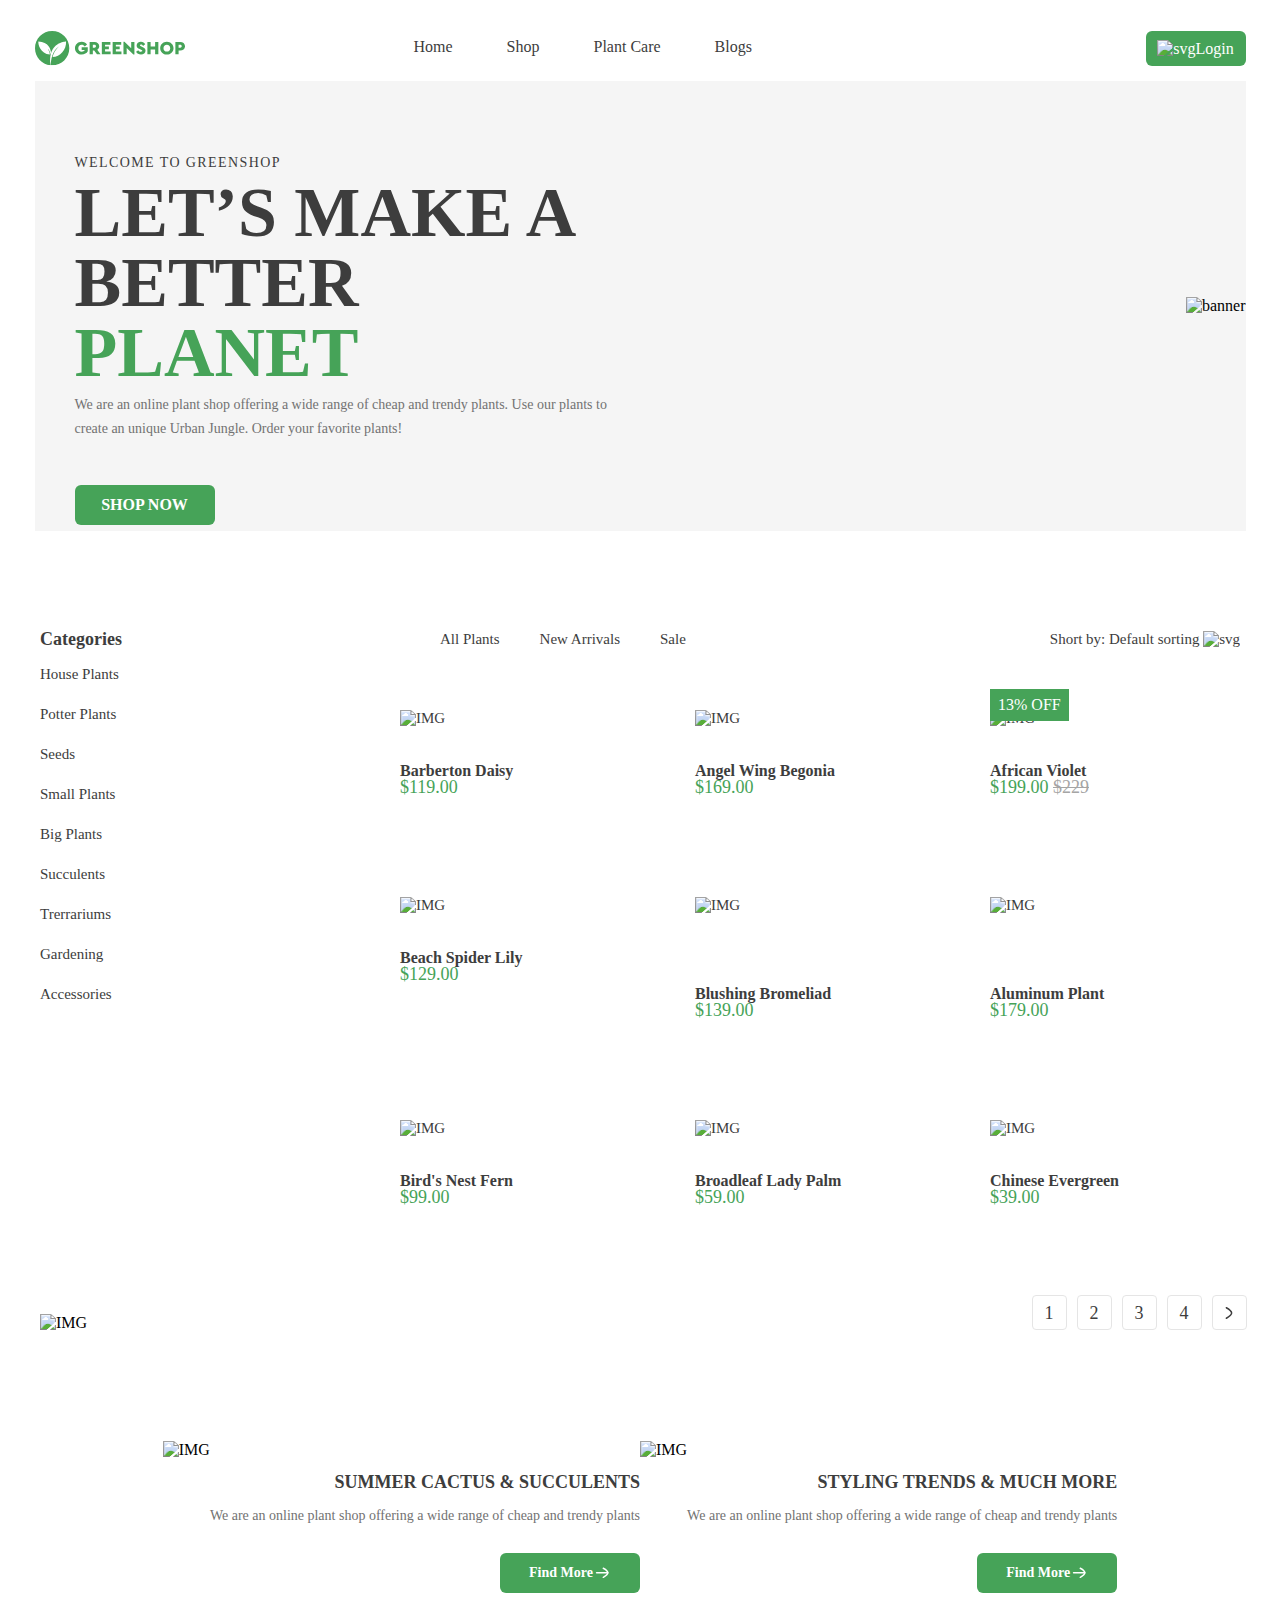
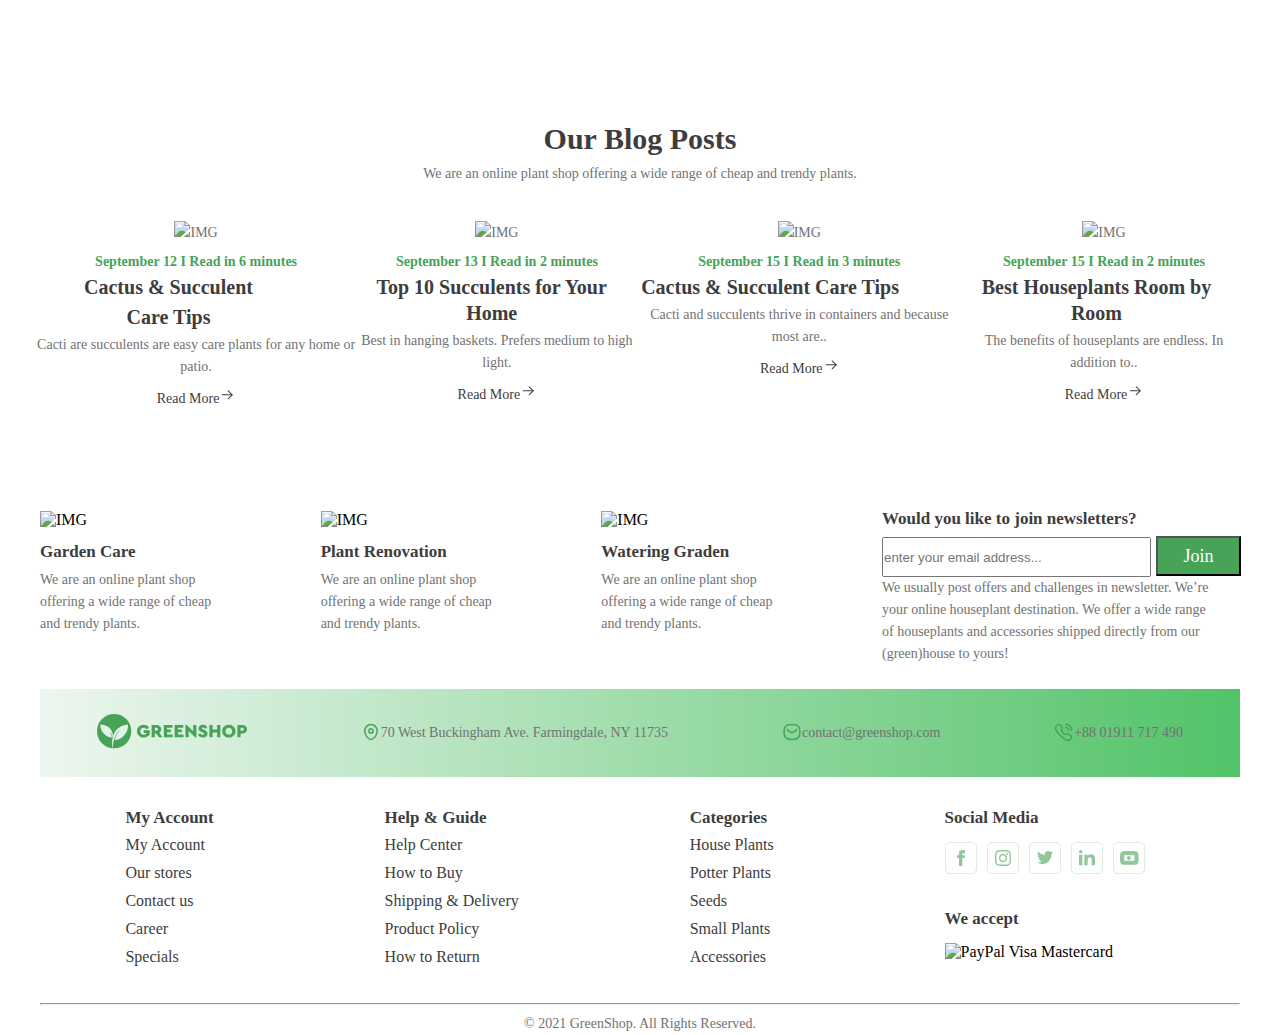
==== commit 4365a9ca: "RE" ====
--- a/index.html
+++ b/index.html
@@ -10,7 +10,25 @@
     <header>
         <div class="container">
             <a href="#" class="logo">
-                <img src="img/Logo.svg" alt="logo">
+                <svg width="150" height="35" viewBox="0 0 150 35" fill="none" xmlns="http://www.w3.org/2000/svg">
+                    <g clip-path="url(#clip0_1_1069)">
+                      <path d="M17.15 0C7.67748 0 0 7.67746 0 17.15C0 26.0201 6.73548 33.3175 15.3711 34.207C14.8496 29.9134 15.0436 26.4001 15.7067 23.5135C15.3347 21.7225 14.4898 19.0703 12.5734 17.1864C12.5734 17.1864 13.8348 19.0784 14.5181 21.6214C14.5181 21.6255 14.5221 21.6295 14.5221 21.6335C14.5949 21.9044 14.6596 22.1793 14.7162 22.4623C14.7283 22.527 14.7404 22.5917 14.7526 22.6604C14.8051 22.9515 14.8536 23.2426 14.886 23.5418C5.19513 22.3532 3.12921 13.6569 3.35561 10.3781C13.665 10.9482 15.7754 17.8292 16.0827 22.0985C19.4585 11.0412 30.1843 10.4024 31.0697 10.3781C31.4538 18.8763 25.1509 25.5026 17.6149 26.0807C17.6635 25.8503 17.7201 25.6198 17.7767 25.3934C17.7928 25.3247 17.813 25.26 17.8333 25.1913C17.8777 25.0296 17.9222 24.8679 17.9748 24.7061C17.995 24.6374 18.0192 24.5646 18.0394 24.4959C18.096 24.318 18.1567 24.1442 18.2173 23.9663C18.2335 23.9259 18.2456 23.8854 18.2618 23.845C18.3386 23.6348 18.4195 23.4326 18.5003 23.2305C18.5084 23.2143 18.5125 23.1941 18.5205 23.1779C18.5205 23.1779 18.5205 23.1779 18.5246 23.1779C20.4571 18.5043 24.0229 15.4439 24.0229 15.4439C17.0247 19.4868 15.8441 29.9983 15.6582 34.2231C16.1514 34.2676 16.6446 34.2999 17.15 34.2999C26.6225 34.2999 34.3 26.6225 34.3 17.15C34.3 7.67746 26.6225 0 17.15 0Z" fill="#46A358" />
+                      <path d="M46.7037 10.7454C48.9718 10.7454 50.8235 11.7197 52.0242 13.4986L49.7764 15.4109C48.9718 14.287 47.9975 13.7048 46.6471 13.7048C44.5691 13.7048 43.2753 15.0713 43.2753 17.1534C43.2753 19.2719 44.6418 20.695 46.8372 20.695C48.0177 20.695 48.9556 20.2826 49.554 19.5912V19.0091H46.6673V16.2356H52.7762V20.133C52.194 21.1639 51.3693 21.9887 50.3019 22.6234C49.2346 23.242 48.0339 23.5614 46.7037 23.5614C42.9923 23.618 39.9237 20.7313 39.9763 17.1534C39.9197 13.5956 42.9923 10.6888 46.7037 10.7454Z" fill="#46A358" />
+                      <path d="M61.9576 23.3316L59.168 19.4908H57.8379V23.3316H54.6157V10.9684H59.4672C62.2204 10.9684 64.2459 12.6543 64.2459 15.2215C64.2459 16.7376 63.5141 17.995 62.2972 18.7429L65.5558 23.3316H61.9576ZM57.8338 16.681H59.4833C60.3809 16.681 60.963 16.0988 60.963 15.2215C60.963 14.3442 60.3809 13.7782 59.4833 13.7782H57.8338V16.681Z" fill="#46A358" />
+                      <path d="M66.8333 10.9684H75.4124V13.8712H70.0555V15.5773H73.876V18.2739H70.0555V20.4288H75.6388V23.3316H66.8333V10.9684Z" fill="#46A358" />
+                      <path d="M77.6441 10.9684H86.2231V13.8712H80.8663V15.5773H84.6868V18.2739H80.8663V20.4288H86.4495V23.3316H77.6441V10.9684Z" fill="#46A358" />
+                      <path d="M99.4192 10.9683V23.5579H98.3882L91.681 17.057V23.3315H88.4588V10.7419H89.4897L96.197 17.1499V10.9683H99.4192Z" fill="#46A358" />
+                      <path d="M103.264 19.135C103.996 20.1094 104.764 20.7279 106.017 20.7279C106.862 20.7279 107.291 20.4288 107.291 19.8264C107.291 19.2846 107.008 19.1148 106.033 18.6822L104.76 18.1203C102.718 17.2187 101.631 16.0584 101.631 14.3927C101.631 12.2014 103.43 10.7379 105.957 10.7379C107.998 10.7379 109.442 11.7123 110.19 13.2283L108.035 14.8778C107.436 13.9803 106.874 13.5679 105.993 13.5679C105.318 13.5679 104.889 13.8307 104.889 14.3563C104.889 14.8051 105.152 15.0517 105.957 15.367L107.38 15.9654C109.535 16.867 110.545 17.9505 110.545 19.6929C110.545 22.0904 108.576 23.5539 106.009 23.5539C103.782 23.5539 101.982 22.4866 101.081 20.7805L103.264 19.135Z" fill="#46A358" />
+                      <path d="M112.393 10.9684H115.615V15.4843H120.131V10.9684H123.353V23.3316H120.131V18.3871H115.615V23.3316H112.393V10.9684Z" fill="#46A358" />
+                      <path d="M131.843 10.7419C135.441 10.6651 138.607 13.6084 138.53 17.1499C138.603 20.7279 135.441 23.6145 131.843 23.5579C128.229 23.6145 125.116 20.7279 125.193 17.1499C125.116 13.6084 128.229 10.6692 131.843 10.7419ZM131.859 13.7014C129.874 13.7014 128.488 15.1083 128.488 17.1499C128.488 18.1809 128.807 19.0218 129.426 19.6606C130.044 20.2791 130.869 20.5985 131.859 20.5985C133.772 20.5985 135.231 19.2118 135.231 17.1499C135.235 15.1083 133.772 13.7014 131.859 13.7014Z" fill="#46A358" />
+                      <path d="M140.374 10.9684H145.226C147.979 10.9684 150.004 12.6543 150.004 15.2215C150.004 17.7524 147.926 19.4908 145.226 19.4908H143.596V23.3316H140.374V10.9684ZM145.242 16.681C146.139 16.681 146.721 16.0988 146.721 15.2215C146.721 14.3442 146.139 13.7782 145.242 13.7782H143.592V16.681H145.242Z" fill="#46A358" />
+                    </g>
+                    <defs>
+                      <clipPath id="clip0_1_1069">
+                        <rect width="150" height="34.2999" fill="white" />
+                      </clipPath>
+                    </defs>
+                  </svg>
             </a>
             <nav>
                 <ul>
@@ -469,29 +487,31 @@
         </div>
         <div style="email">
             <h3>Would you like to join newsletters?</h3>
-            <input type="email" name="email" placeholder="enter your email address..." id="email">
-            <button>Join</button>
-            <p>We usually post offers and challenges in newsletter. We’re <br>
+            <form action="/submit">
+                <input type="email" name="email" placeholder="enter your email address..." id="email">
+                <button type="submit">Join</button>
+                <p>We usually post offers and challenges in newsletter. We’re <br>
                  your online houseplant destination. We offer a wide range <br>
                   of houseplants and accessories shipped directly from our <br>
                    (green)house to yours! </p>
+            </form>            
         </div>
     </div> 
     <div class="gradient">
         <div>
-           <svg width="150" height="35" viewBox="0 0 150 35" fill="none" xmlns="http://www.w3.org/2000/svg">
-            <path d="M17.15 0C7.67748 0 0 7.67746 0 17.15C0 26.0201 6.73548 33.3175 15.3711 34.207C14.8496 29.9134 15.0436 26.4001 15.7067 23.5135C15.3347 21.7225 14.4898 19.0703 12.5734 17.1864C12.5734 17.1864 13.8348 19.0784 14.5181 21.6214C14.5181 21.6255 14.5221 21.6295 14.5221 21.6335C14.5949 21.9044 14.6596 22.1793 14.7162 22.4623C14.7283 22.527 14.7404 22.5917 14.7526 22.6604C14.8051 22.9515 14.8536 23.2426 14.886 23.5418C5.19513 22.3532 3.12921 13.6569 3.35561 10.3781C13.665 10.9482 15.7754 17.8292 16.0827 22.0985C19.4585 11.0412 30.1843 10.4024 31.0697 10.3781C31.4538 18.8763 25.1509 25.5026 17.6149 26.0807C17.6635 25.8503 17.7201 25.6198 17.7767 25.3934C17.7928 25.3247 17.813 25.26 17.8333 25.1913C17.8777 25.0296 17.9222 24.8679 17.9748 24.7061C17.995 24.6374 18.0192 24.5646 18.0394 24.4959C18.096 24.318 18.1567 24.1442 18.2173 23.9663C18.2335 23.9259 18.2456 23.8854 18.2618 23.845C18.3386 23.6348 18.4195 23.4326 18.5003 23.2305C18.5084 23.2143 18.5125 23.1941 18.5205 23.1779C18.5205 23.1779 18.5205 23.1779 18.5246 23.1779C20.4571 18.5043 24.0229 15.4439 24.0229 15.4439C17.0247 19.4868 15.8441 29.9983 15.6582 34.2231C16.1514 34.2676 16.6446 34.2999 17.15 34.2999C26.6225 34.2999 34.3 26.6225 34.3 17.15C34.3 7.67746 26.6225 0 17.15 0Z" fill="#46A358" />
-            <path d="M46.7037 10.7454C48.9718 10.7454 50.8234 11.7197 52.0242 13.4986L49.7763 15.4109C48.9718 14.287 47.9974 13.7048 46.6471 13.7048C44.569 13.7048 43.2753 15.0713 43.2753 17.1534C43.2753 19.2719 44.6418 20.695 46.8371 20.695C48.0177 20.695 48.9556 20.2826 49.554 19.5913V19.0091H46.6673V16.2357H52.7762V20.133C52.194 21.164 51.3692 21.9887 50.3019 22.6234C49.2346 23.242 48.0338 23.5614 46.7037 23.5614C42.9923 23.618 39.9237 20.7314 39.9763 17.1534C39.9197 13.5956 42.9923 10.6888 46.7037 10.7454Z" fill="#46A358" />
-            <path d="M61.9576 23.3316L59.168 19.4908H57.8379V23.3316H54.6157V10.9684H59.4672C62.2204 10.9684 64.2459 12.6543 64.2459 15.2215C64.2459 16.7376 63.5141 17.995 62.2972 18.7429L65.5558 23.3316H61.9576ZM57.8338 16.681H59.4833C60.3809 16.681 60.963 16.0988 60.963 15.2215C60.963 14.3442 60.3809 13.7782 59.4833 13.7782H57.8338V16.681Z" fill="#46A358" />
-            <path d="M66.8333 10.9684H75.4124V13.8712H70.0555V15.5773H73.876V18.2739H70.0555V20.4288H75.6388V23.3316H66.8333V10.9684Z" fill="#46A358" />
-            <path d="M77.644 10.9684H86.223V13.8712H80.8662V15.5773H84.6867V18.2739H80.8662V20.4288H86.4494V23.3316H77.644V10.9684Z" fill="#46A358" />
-            <path d="M99.4192 10.9684V23.558H98.3882L91.681 17.057V23.3316H88.4588V10.742H89.4897L96.197 17.15V10.9684H99.4192Z" fill="#46A358" />
-            <path d="M103.264 19.135C103.996 20.1094 104.764 20.7279 106.017 20.7279C106.862 20.7279 107.291 20.4288 107.291 19.8264C107.291 19.2846 107.008 19.1148 106.033 18.6822L104.76 18.1203C102.718 17.2187 101.631 16.0584 101.631 14.3927C101.631 12.2015 103.43 10.7379 105.957 10.7379C107.998 10.7379 109.442 11.7123 110.189 13.2284L108.035 14.8779C107.436 13.9803 106.874 13.568 105.993 13.568C105.318 13.568 104.889 13.8307 104.889 14.3563C104.889 14.8051 105.152 15.0517 105.957 15.3671L107.38 15.9654C109.535 16.867 110.545 17.9505 110.545 19.693C110.545 22.0904 108.576 23.5539 106.009 23.5539C103.782 23.5539 101.982 22.4866 101.081 20.7805L103.264 19.135Z" fill="#46A358" />
-            <path d="M112.393 10.9684H115.615V15.4843H120.131V10.9684H123.353V23.3316H120.131V18.3871H115.615V23.3316H112.393V10.9684Z" fill="#46A358" />
-            <path d="M131.843 10.742C135.441 10.6652 138.607 13.6084 138.53 17.15C138.603 20.7279 135.441 23.6146 131.843 23.558C128.229 23.6146 125.116 20.7279 125.193 17.15C125.116 13.6084 128.229 10.6692 131.843 10.742ZM131.859 13.7014C129.874 13.7014 128.488 15.1083 128.488 17.15C128.488 18.1809 128.807 19.0218 129.426 19.6606C130.044 20.2792 130.869 20.5986 131.859 20.5986C133.772 20.5986 135.231 19.2119 135.231 17.15C135.235 15.1083 133.772 13.7014 131.859 13.7014Z" fill="#46A358" />
-            <path d="M140.374 10.9684H145.225C147.979 10.9684 150.004 12.6543 150.004 15.2215C150.004 17.7524 147.926 19.4908 145.225 19.4908H143.596V23.3316H140.374V10.9684ZM145.242 16.681C146.139 16.681 146.721 16.0988 146.721 15.2215C146.721 14.3442 146.139 13.7782 145.242 13.7782H143.592V16.681H145.242Z" fill="#46A358" />
-           </svg>
-        </div>
+            <a href="#"><svg width="150" height="35" viewBox="0 0 150 35" fill="none" xmlns="http://www.w3.org/2000/svg">
+                <path d="M17.15 0C7.67748 0 0 7.67746 0 17.15C0 26.0201 6.73548 33.3175 15.3711 34.207C14.8496 29.9134 15.0436 26.4001 15.7067 23.5135C15.3347 21.7225 14.4898 19.0703 12.5734 17.1864C12.5734 17.1864 13.8348 19.0784 14.5181 21.6214C14.5181 21.6255 14.5221 21.6295 14.5221 21.6335C14.5949 21.9044 14.6596 22.1793 14.7162 22.4623C14.7283 22.527 14.7404 22.5917 14.7526 22.6604C14.8051 22.9515 14.8536 23.2426 14.886 23.5418C5.19513 22.3532 3.12921 13.6569 3.35561 10.3781C13.665 10.9482 15.7754 17.8292 16.0827 22.0985C19.4585 11.0412 30.1843 10.4024 31.0697 10.3781C31.4538 18.8763 25.1509 25.5026 17.6149 26.0807C17.6635 25.8503 17.7201 25.6198 17.7767 25.3934C17.7928 25.3247 17.813 25.26 17.8333 25.1913C17.8777 25.0296 17.9222 24.8679 17.9748 24.7061C17.995 24.6374 18.0192 24.5646 18.0394 24.4959C18.096 24.318 18.1567 24.1442 18.2173 23.9663C18.2335 23.9259 18.2456 23.8854 18.2618 23.845C18.3386 23.6348 18.4195 23.4326 18.5003 23.2305C18.5084 23.2143 18.5125 23.1941 18.5205 23.1779C18.5205 23.1779 18.5205 23.1779 18.5246 23.1779C20.4571 18.5043 24.0229 15.4439 24.0229 15.4439C17.0247 19.4868 15.8441 29.9983 15.6582 34.2231C16.1514 34.2676 16.6446 34.2999 17.15 34.2999C26.6225 34.2999 34.3 26.6225 34.3 17.15C34.3 7.67746 26.6225 0 17.15 0Z" fill="#46A358" />
+                <path d="M46.7037 10.7454C48.9718 10.7454 50.8234 11.7197 52.0242 13.4986L49.7763 15.4109C48.9718 14.287 47.9974 13.7048 46.6471 13.7048C44.569 13.7048 43.2753 15.0713 43.2753 17.1534C43.2753 19.2719 44.6418 20.695 46.8371 20.695C48.0177 20.695 48.9556 20.2826 49.554 19.5913V19.0091H46.6673V16.2357H52.7762V20.133C52.194 21.164 51.3692 21.9887 50.3019 22.6234C49.2346 23.242 48.0338 23.5614 46.7037 23.5614C42.9923 23.618 39.9237 20.7314 39.9763 17.1534C39.9197 13.5956 42.9923 10.6888 46.7037 10.7454Z" fill="#46A358" />
+                <path d="M61.9576 23.3316L59.168 19.4908H57.8379V23.3316H54.6157V10.9684H59.4672C62.2204 10.9684 64.2459 12.6543 64.2459 15.2215C64.2459 16.7376 63.5141 17.995 62.2972 18.7429L65.5558 23.3316H61.9576ZM57.8338 16.681H59.4833C60.3809 16.681 60.963 16.0988 60.963 15.2215C60.963 14.3442 60.3809 13.7782 59.4833 13.7782H57.8338V16.681Z" fill="#46A358" />
+                <path d="M66.8333 10.9684H75.4124V13.8712H70.0555V15.5773H73.876V18.2739H70.0555V20.4288H75.6388V23.3316H66.8333V10.9684Z" fill="#46A358" />
+                <path d="M77.644 10.9684H86.223V13.8712H80.8662V15.5773H84.6867V18.2739H80.8662V20.4288H86.4494V23.3316H77.644V10.9684Z" fill="#46A358" />
+                <path d="M99.4192 10.9684V23.558H98.3882L91.681 17.057V23.3316H88.4588V10.742H89.4897L96.197 17.15V10.9684H99.4192Z" fill="#46A358" />
+                <path d="M103.264 19.135C103.996 20.1094 104.764 20.7279 106.017 20.7279C106.862 20.7279 107.291 20.4288 107.291 19.8264C107.291 19.2846 107.008 19.1148 106.033 18.6822L104.76 18.1203C102.718 17.2187 101.631 16.0584 101.631 14.3927C101.631 12.2015 103.43 10.7379 105.957 10.7379C107.998 10.7379 109.442 11.7123 110.189 13.2284L108.035 14.8779C107.436 13.9803 106.874 13.568 105.993 13.568C105.318 13.568 104.889 13.8307 104.889 14.3563C104.889 14.8051 105.152 15.0517 105.957 15.3671L107.38 15.9654C109.535 16.867 110.545 17.9505 110.545 19.693C110.545 22.0904 108.576 23.5539 106.009 23.5539C103.782 23.5539 101.982 22.4866 101.081 20.7805L103.264 19.135Z" fill="#46A358" />
+                <path d="M112.393 10.9684H115.615V15.4843H120.131V10.9684H123.353V23.3316H120.131V18.3871H115.615V23.3316H112.393V10.9684Z" fill="#46A358" />
+                <path d="M131.843 10.742C135.441 10.6652 138.607 13.6084 138.53 17.15C138.603 20.7279 135.441 23.6146 131.843 23.558C128.229 23.6146 125.116 20.7279 125.193 17.15C125.116 13.6084 128.229 10.6692 131.843 10.742ZM131.859 13.7014C129.874 13.7014 128.488 15.1083 128.488 17.15C128.488 18.1809 128.807 19.0218 129.426 19.6606C130.044 20.2792 130.869 20.5986 131.859 20.5986C133.772 20.5986 135.231 19.2119 135.231 17.15C135.235 15.1083 133.772 13.7014 131.859 13.7014Z" fill="#46A358" />
+                <path d="M140.374 10.9684H145.225C147.979 10.9684 150.004 12.6543 150.004 15.2215C150.004 17.7524 147.926 19.4908 145.225 19.4908H143.596V23.3316H140.374V10.9684ZM145.242 16.681C146.139 16.681 146.721 16.0988 146.721 15.2215C146.721 14.3442 146.139 13.7782 145.242 13.7782H143.592V16.681H145.242Z" fill="#46A358" />
+               </svg></a>
+         </div>
         <div>
             <svg width="20" height="20" viewBox="0 0 20 20" fill="none" xmlns="http://www.w3.org/2000/svg">
                 <path fill-rule="evenodd" clip-rule="evenodd" d="M12.0918 8.92542C12.0918 7.77436 11.1591 6.84166 10.0081 6.84166C8.85787 6.84166 7.92517 7.77436 7.92517 8.92542C7.92517 10.0756 8.85787 11.0083 10.0081 11.0083C11.1591 11.0083 12.0918 10.0756 12.0918 8.92542Z" stroke="#46A358" stroke-width="1.5" stroke-linecap="round" stroke-linejoin="round" />
@@ -519,7 +539,6 @@
     <div class="footer02">
         <div>
             <h3>My Account</h3>
-            <nav>
                 <ul>
                     <li>
                         <a href="#">My Account</a>
@@ -537,11 +556,9 @@
                         <a href="#">Specials</a>
                     </li>
                 </ul>
-            </nav>
         </div>
         <div>
             <h3>Help & Guide</h3>
-            <nav>
                 <ul>
                     <li>
                         <a href="#">Help Center</a>
@@ -559,11 +576,9 @@
                         <a href="#">How to Return</a>
                     </li>
                 </ul>
-            </nav>
         </div>
         <div>
             <h3>Categories</h3>
-            <nav>
                 <ul>
                     <li>
                         <a href="#">House Plants</a>
@@ -581,40 +596,44 @@
                         <a href="#">Accessories</a>
                     </li>
                 </ul>
-            </nav>
         </div>
         <div class="media">
             <h3>Social Media</h3>
             <div class="svg">
                 <div>
-                    <svg width="32" height="32" viewBox="0 0 32 32" fill="none" xmlns="http://www.w3.org/2000/svg">
+                    <a href="https://www.facebook.com/facebook/"><svg width="32" height="32" viewBox="0 0 32 32" fill="none" xmlns="http://www.w3.org/2000/svg">
                         <rect x="0.5" y="0.5" width="31" height="31" rx="4.5" stroke="#46A358" stroke-opacity="0.2" />
                         <path d="M14 13.3333H12V16H14V24H17.3333V16H19.7333L20 13.3333H17.3333V12.2C17.3333 11.6 17.4667 11.3333 18.0667 11.3333H20V8H17.4667C15.0667 8 14 9.06667 14 11.0667V13.3333Z" fill="#46A358" fill-opacity="0.6" />
-                      </svg>
+                      </svg></a>
+                    
                 </div>
                 <div>
-                    <svg width="32" height="32" viewBox="0 0 32 32" fill="none" xmlns="http://www.w3.org/2000/svg">
+                    <a href="https://www.instagram.com/"><svg width="32" height="32" viewBox="0 0 32 32" fill="none" xmlns="http://www.w3.org/2000/svg">
                         <rect x="0.5" y="0.5" width="31" height="31" rx="4.5" stroke="#46A358" stroke-opacity="0.2" />
                         <path d="M16 9.46667C18.1333 9.46667 18.4 9.46667 19.2667 9.53333C21.4667 9.6 22.4667 10.6667 22.5333 12.8C22.6 13.6667 22.6 13.8667 22.6 16C22.6 18.1333 22.6 18.4 22.5333 19.2C22.4667 21.3333 21.4 22.4 19.2667 22.4667C18.4 22.5333 18.2 22.5333 16 22.5333C13.8667 22.5333 13.6 22.5333 12.8 22.4667C10.6 22.4 9.6 21.3333 9.53333 19.2C9.46667 18.3333 9.46667 18.1333 9.46667 16C9.46667 13.8667 9.46667 13.6 9.53333 12.8C9.6 10.6667 10.6667 9.6 12.8 9.53333C13.6 9.46667 13.8667 9.46667 16 9.46667ZM16 8C13.8 8 13.5333 8 12.7333 8.06667C9.8 8.2 8.2 9.8 8.06667 12.7333C8 13.5333 8 13.8 8 16C8 18.2 8 18.4667 8.06667 19.2667C8.2 22.2 9.8 23.8 12.7333 23.9333C13.5333 24 13.8 24 16 24C18.2 24 18.4667 24 19.2667 23.9333C22.2 23.8 23.8 22.2 23.9333 19.2667C24 18.4667 24 18.2 24 16C24 13.8 24 13.5333 23.9333 12.7333C23.8 9.8 22.2 8.2 19.2667 8.06667C18.4667 8 18.2 8 16 8ZM16 11.8667C13.7333 11.8667 11.8667 13.7333 11.8667 16C11.8667 18.2667 13.7333 20.1333 16 20.1333C18.2667 20.1333 20.1333 18.2667 20.1333 16C20.1333 13.7333 18.2667 11.8667 16 11.8667ZM16 18.6667C14.5333 18.6667 13.3333 17.4667 13.3333 16C13.3333 14.5333 14.5333 13.3333 16 13.3333C17.4667 13.3333 18.6667 14.5333 18.6667 16C18.6667 17.4667 17.4667 18.6667 16 18.6667ZM20.2667 10.8C19.7333 10.8 19.3333 11.2 19.3333 11.7333C19.3333 12.2667 19.7333 12.6667 20.2667 12.6667C20.8 12.6667 21.2 12.2667 21.2 11.7333C21.2 11.2 20.8 10.8 20.2667 10.8Z" fill="#46A358" fill-opacity="0.6" />
-                      </svg>
+                      </svg></a>
+                    
                 </div>
                 <div>
-                    <svg width="32" height="32" viewBox="0 0 32 32" fill="none" xmlns="http://www.w3.org/2000/svg">
+                    <a href="https://twitter.com/i/flow/login"><svg width="32" height="32" viewBox="0 0 32 32" fill="none" xmlns="http://www.w3.org/2000/svg">
                         <rect x="0.5" y="0.5" width="31" height="31" rx="4.5" stroke="#46A358" stroke-opacity="0.2" />
                         <path d="M13.0319 22.0036C19.0699 22.0036 22.3718 17.0012 22.3718 12.6636C22.3718 12.5214 22.3689 12.38 22.3624 12.2392C23.0033 11.7759 23.5605 11.1976 24 10.5395C23.4118 10.8008 22.7789 10.9768 22.1149 11.0562C22.7926 10.6498 23.313 10.0067 23.5585 9.24021C22.9241 9.61636 22.2217 9.88969 21.4742 10.0371C20.8749 9.39908 20.0218 9 19.0779 9C17.2648 9 15.7946 10.4702 15.7946 12.2823C15.7946 12.54 15.8236 12.7904 15.8796 13.0308C13.1516 12.8938 10.7324 11.5874 9.11352 9.60125C8.83127 10.0862 8.66877 10.65 8.66877 11.2511C8.66877 12.3899 9.24837 13.3953 10.1297 13.9836C9.59121 13.9671 9.08531 13.8189 8.64293 13.5729C8.6422 13.5866 8.6422 13.6004 8.6422 13.6148C8.6422 15.2047 9.77392 16.532 11.2758 16.8329C11.0001 16.908 10.71 16.9484 10.4105 16.9484C10.199 16.9484 9.99338 16.9273 9.79339 16.8893C10.2112 18.1933 11.4232 19.1425 12.8601 19.1693C11.7364 20.0499 10.3209 20.5745 8.78305 20.5745C8.51827 20.5745 8.25695 20.5594 8 20.529C9.45273 21.46 11.1777 22.0036 13.0319 22.0036Z" fill="#46A358" fill-opacity="0.6" />
-                      </svg>
+                      </svg></a>
+                    
                 </div>
                 <div>
-                    <svg width="32" height="32" viewBox="0 0 32 32" fill="none" xmlns="http://www.w3.org/2000/svg">
+                    <a href="https://www.linkedin.com/"><svg width="32" height="32" viewBox="0 0 32 32" fill="none" xmlns="http://www.w3.org/2000/svg">
                         <rect x="0.5" y="0.5" width="31" height="31" rx="4.5" stroke="#46A358" stroke-opacity="0.2" />
                         <path d="M11.3333 9.66667C11.3333 10.6 10.6 11.3333 9.66667 11.3333C8.73333 11.3333 8 10.6 8 9.66667C8 8.73333 8.73333 8 9.66667 8C10.6 8 11.3333 8.73333 11.3333 9.66667ZM11.3333 12.6667H8V23.3333H11.3333V12.6667ZM16.6667 12.6667H13.3333V23.3333H16.6667V17.7333C16.6667 14.6 20.6667 14.3333 20.6667 17.7333V23.3333H24V16.6C24 11.3333 18.0667 11.5333 16.6667 14.1333V12.6667Z" fill="#46A358" fill-opacity="0.6" />
-                      </svg>
+                      </svg></a>
+                    
                 </div>
                 <div>
-                    <svg width="32" height="32" viewBox="0 0 32 32" fill="none" xmlns="http://www.w3.org/2000/svg">
+                    <a href="https://www.youtube.com/"><svg width="32" height="32" viewBox="0 0 32 32" fill="none" xmlns="http://www.w3.org/2000/svg">
                         <rect x="0.5" y="0.5" width="31" height="31" rx="4.5" stroke="#46A358" stroke-opacity="0.2"/>
                         <path fill-rule="evenodd" clip-rule="evenodd" d="M22.1653 13.4299L22.168 13.4306C22.168 13.4306 22.1676 13.4305 22.1667 13.4303C22.1663 13.4302 22.1658 13.4301 22.1653 13.4299ZM11.3244 13.3569C13.9176 13.1957 18.7483 13.1957 21.3415 13.3569L21.3422 13.3644C21.4047 13.9972 21.4299 14.8414 21.4299 16.0192C21.4299 17.1824 21.4053 18.0269 21.3441 18.665C18.6962 18.7703 13.9713 18.7703 11.3228 18.665C11.261 18.0332 11.236 17.1914 11.236 16.0192C11.236 14.8414 11.2612 13.9972 11.3237 13.3644L11.3244 13.3569ZM22.2422 18.6111C22.2422 18.6111 22.2405 18.6115 22.237 18.6122L22.2422 18.6111ZM10.4979 18.6077L10.5006 18.6084C10.4988 18.6079 10.4979 18.6077 10.4979 18.6077ZM7 16.0192C7 20.8412 7.38887 22.63 10.4221 22.8633C13.222 23.0189 19.4439 23.0189 22.2438 22.8633C25.277 22.7078 25.6659 20.8412 25.6659 16.0192C25.6659 11.1971 25.277 9.40832 22.2438 9.17499C19.4439 8.94167 13.222 8.94167 10.4221 9.17499C7.38887 9.40832 7 11.1971 7 16.0192ZM10.4979 13.4306C10.4979 13.4306 10.4988 13.4304 10.5007 13.4299L10.4979 13.4306ZM16.7823 17.7389C15.5039 18.3781 13.9997 17.4484 13.9997 16.0192C13.9997 14.5899 15.5039 13.6602 16.7823 14.2994C18.1994 15.008 18.1994 17.0303 16.7823 17.7389Z" fill="#46A358" fill-opacity="0.6"/>
-                    </svg>
+                    </svg></a>
+                    
                 </div>
             </div>
             <div>
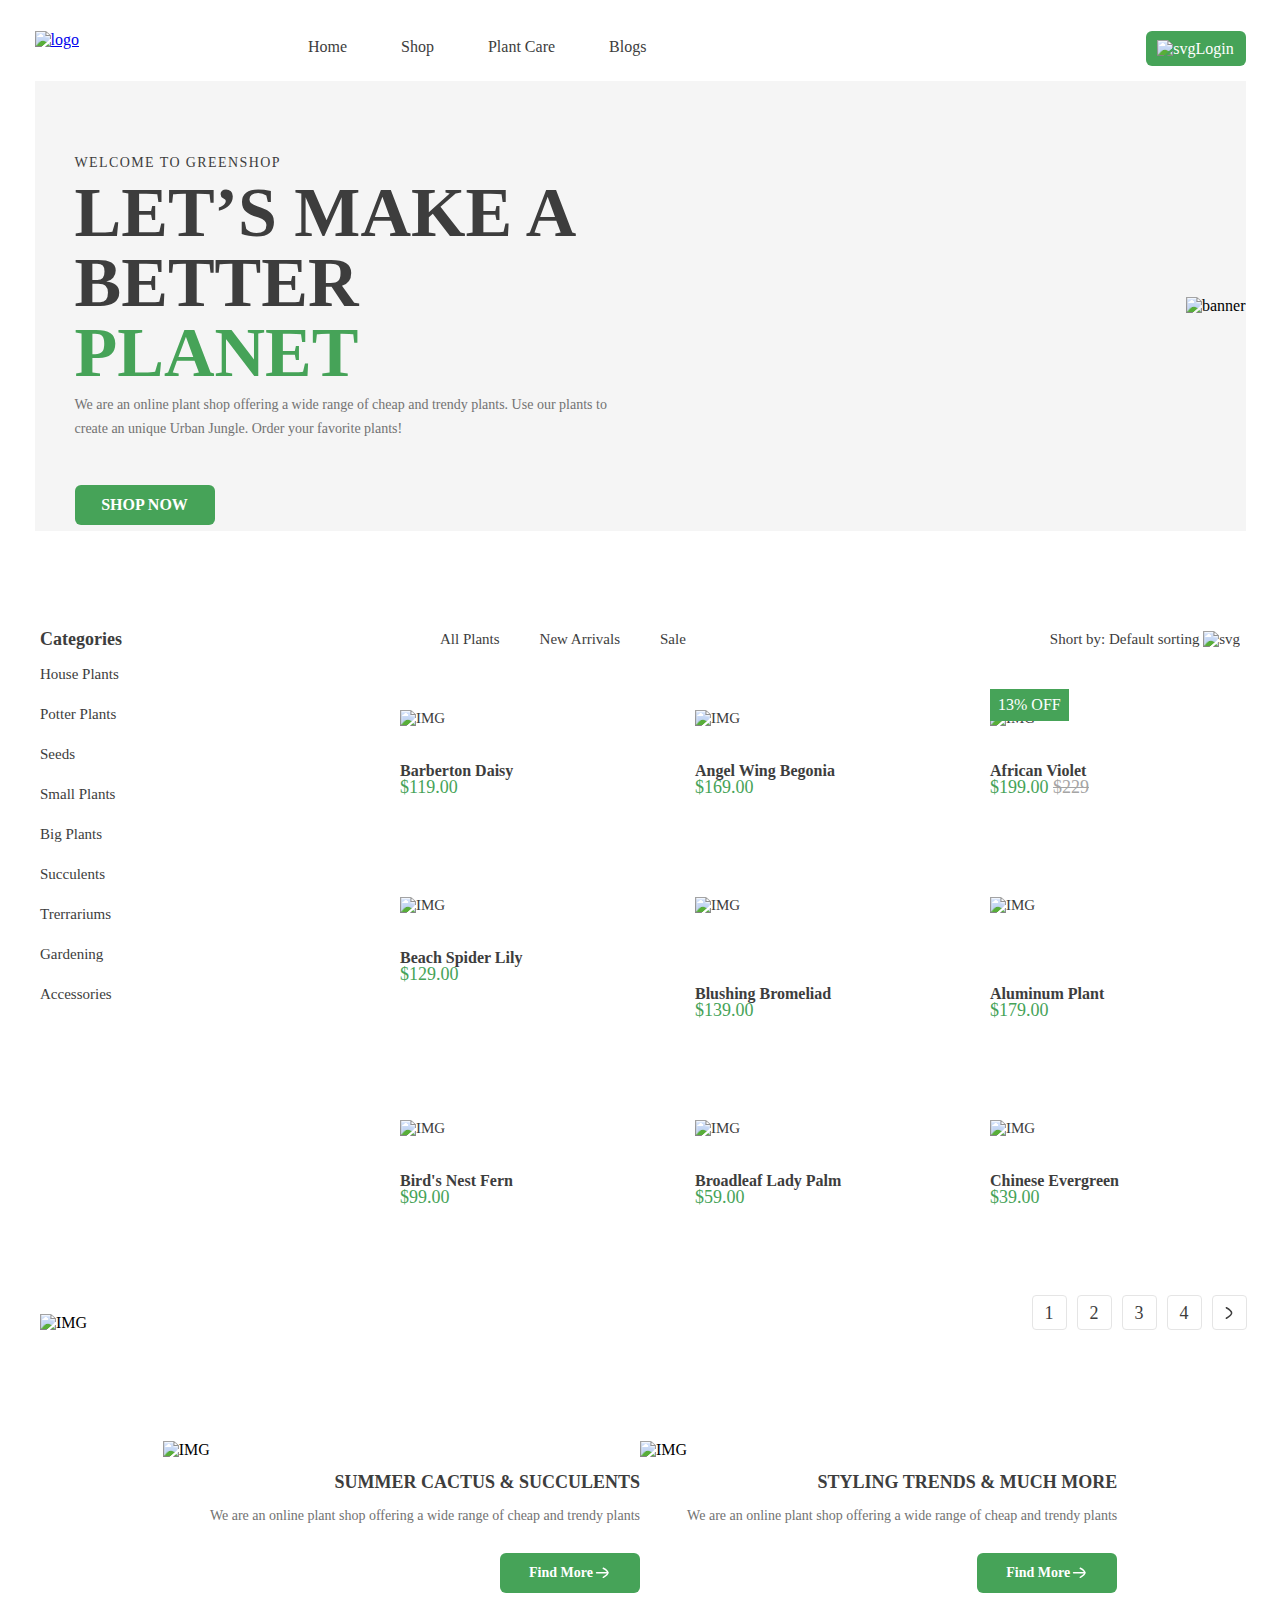
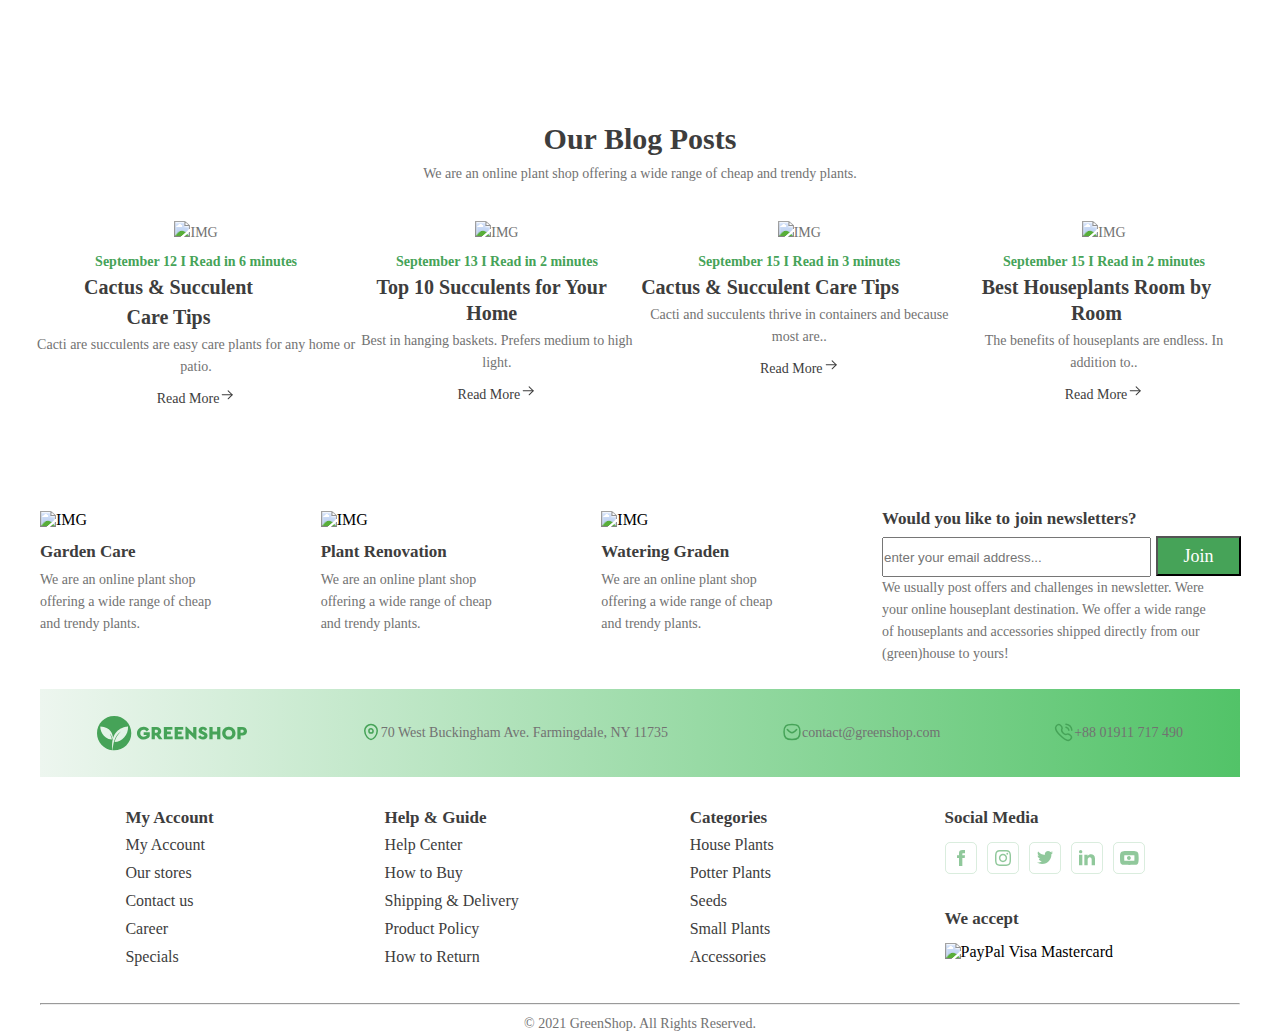
==== commit 47fa7baf: "RE" ====
--- a/index.html
+++ b/index.html
@@ -10,25 +10,7 @@
     <header>
         <div class="container">
             <a href="#" class="logo">
-                <svg width="150" height="35" viewBox="0 0 150 35" fill="none" xmlns="http://www.w3.org/2000/svg">
-                    <g clip-path="url(#clip0_1_1069)">
-                      <path d="M17.15 0C7.67748 0 0 7.67746 0 17.15C0 26.0201 6.73548 33.3175 15.3711 34.207C14.8496 29.9134 15.0436 26.4001 15.7067 23.5135C15.3347 21.7225 14.4898 19.0703 12.5734 17.1864C12.5734 17.1864 13.8348 19.0784 14.5181 21.6214C14.5181 21.6255 14.5221 21.6295 14.5221 21.6335C14.5949 21.9044 14.6596 22.1793 14.7162 22.4623C14.7283 22.527 14.7404 22.5917 14.7526 22.6604C14.8051 22.9515 14.8536 23.2426 14.886 23.5418C5.19513 22.3532 3.12921 13.6569 3.35561 10.3781C13.665 10.9482 15.7754 17.8292 16.0827 22.0985C19.4585 11.0412 30.1843 10.4024 31.0697 10.3781C31.4538 18.8763 25.1509 25.5026 17.6149 26.0807C17.6635 25.8503 17.7201 25.6198 17.7767 25.3934C17.7928 25.3247 17.813 25.26 17.8333 25.1913C17.8777 25.0296 17.9222 24.8679 17.9748 24.7061C17.995 24.6374 18.0192 24.5646 18.0394 24.4959C18.096 24.318 18.1567 24.1442 18.2173 23.9663C18.2335 23.9259 18.2456 23.8854 18.2618 23.845C18.3386 23.6348 18.4195 23.4326 18.5003 23.2305C18.5084 23.2143 18.5125 23.1941 18.5205 23.1779C18.5205 23.1779 18.5205 23.1779 18.5246 23.1779C20.4571 18.5043 24.0229 15.4439 24.0229 15.4439C17.0247 19.4868 15.8441 29.9983 15.6582 34.2231C16.1514 34.2676 16.6446 34.2999 17.15 34.2999C26.6225 34.2999 34.3 26.6225 34.3 17.15C34.3 7.67746 26.6225 0 17.15 0Z" fill="#46A358" />
-                      <path d="M46.7037 10.7454C48.9718 10.7454 50.8235 11.7197 52.0242 13.4986L49.7764 15.4109C48.9718 14.287 47.9975 13.7048 46.6471 13.7048C44.5691 13.7048 43.2753 15.0713 43.2753 17.1534C43.2753 19.2719 44.6418 20.695 46.8372 20.695C48.0177 20.695 48.9556 20.2826 49.554 19.5912V19.0091H46.6673V16.2356H52.7762V20.133C52.194 21.1639 51.3693 21.9887 50.3019 22.6234C49.2346 23.242 48.0339 23.5614 46.7037 23.5614C42.9923 23.618 39.9237 20.7313 39.9763 17.1534C39.9197 13.5956 42.9923 10.6888 46.7037 10.7454Z" fill="#46A358" />
-                      <path d="M61.9576 23.3316L59.168 19.4908H57.8379V23.3316H54.6157V10.9684H59.4672C62.2204 10.9684 64.2459 12.6543 64.2459 15.2215C64.2459 16.7376 63.5141 17.995 62.2972 18.7429L65.5558 23.3316H61.9576ZM57.8338 16.681H59.4833C60.3809 16.681 60.963 16.0988 60.963 15.2215C60.963 14.3442 60.3809 13.7782 59.4833 13.7782H57.8338V16.681Z" fill="#46A358" />
-                      <path d="M66.8333 10.9684H75.4124V13.8712H70.0555V15.5773H73.876V18.2739H70.0555V20.4288H75.6388V23.3316H66.8333V10.9684Z" fill="#46A358" />
-                      <path d="M77.6441 10.9684H86.2231V13.8712H80.8663V15.5773H84.6868V18.2739H80.8663V20.4288H86.4495V23.3316H77.6441V10.9684Z" fill="#46A358" />
-                      <path d="M99.4192 10.9683V23.5579H98.3882L91.681 17.057V23.3315H88.4588V10.7419H89.4897L96.197 17.1499V10.9683H99.4192Z" fill="#46A358" />
-                      <path d="M103.264 19.135C103.996 20.1094 104.764 20.7279 106.017 20.7279C106.862 20.7279 107.291 20.4288 107.291 19.8264C107.291 19.2846 107.008 19.1148 106.033 18.6822L104.76 18.1203C102.718 17.2187 101.631 16.0584 101.631 14.3927C101.631 12.2014 103.43 10.7379 105.957 10.7379C107.998 10.7379 109.442 11.7123 110.19 13.2283L108.035 14.8778C107.436 13.9803 106.874 13.5679 105.993 13.5679C105.318 13.5679 104.889 13.8307 104.889 14.3563C104.889 14.8051 105.152 15.0517 105.957 15.367L107.38 15.9654C109.535 16.867 110.545 17.9505 110.545 19.6929C110.545 22.0904 108.576 23.5539 106.009 23.5539C103.782 23.5539 101.982 22.4866 101.081 20.7805L103.264 19.135Z" fill="#46A358" />
-                      <path d="M112.393 10.9684H115.615V15.4843H120.131V10.9684H123.353V23.3316H120.131V18.3871H115.615V23.3316H112.393V10.9684Z" fill="#46A358" />
-                      <path d="M131.843 10.7419C135.441 10.6651 138.607 13.6084 138.53 17.1499C138.603 20.7279 135.441 23.6145 131.843 23.5579C128.229 23.6145 125.116 20.7279 125.193 17.1499C125.116 13.6084 128.229 10.6692 131.843 10.7419ZM131.859 13.7014C129.874 13.7014 128.488 15.1083 128.488 17.1499C128.488 18.1809 128.807 19.0218 129.426 19.6606C130.044 20.2791 130.869 20.5985 131.859 20.5985C133.772 20.5985 135.231 19.2118 135.231 17.1499C135.235 15.1083 133.772 13.7014 131.859 13.7014Z" fill="#46A358" />
-                      <path d="M140.374 10.9684H145.226C147.979 10.9684 150.004 12.6543 150.004 15.2215C150.004 17.7524 147.926 19.4908 145.226 19.4908H143.596V23.3316H140.374V10.9684ZM145.242 16.681C146.139 16.681 146.721 16.0988 146.721 15.2215C146.721 14.3442 146.139 13.7782 145.242 13.7782H143.592V16.681H145.242Z" fill="#46A358" />
-                    </g>
-                    <defs>
-                      <clipPath id="clip0_1_1069">
-                        <rect width="150" height="34.2999" fill="white" />
-                      </clipPath>
-                    </defs>
-                  </svg>
+                <img src="img/Logo.svg" alt="logo">
             </a>
             <nav>
                 <ul>
@@ -487,31 +469,29 @@
         </div>
         <div style="email">
             <h3>Would you like to join newsletters?</h3>
-            <form action="/submit">
-                <input type="email" name="email" placeholder="enter your email address..." id="email">
-                <button type="submit">Join</button>
-                <p>We usually post offers and challenges in newsletter. We’re <br>
+            <input type="email" name="email" placeholder="enter your email address..." id="email">
+            <button>Join</button>
+            <p>We usually post offers and challenges in newsletter. Were <br>
                  your online houseplant destination. We offer a wide range <br>
                   of houseplants and accessories shipped directly from our <br>
                    (green)house to yours! </p>
-            </form>            
-        </div>
-    </div> 
+        </div>
+    </div>
     <div class="gradient">
         <div>
-            <a href="#"><svg width="150" height="35" viewBox="0 0 150 35" fill="none" xmlns="http://www.w3.org/2000/svg">
-                <path d="M17.15 0C7.67748 0 0 7.67746 0 17.15C0 26.0201 6.73548 33.3175 15.3711 34.207C14.8496 29.9134 15.0436 26.4001 15.7067 23.5135C15.3347 21.7225 14.4898 19.0703 12.5734 17.1864C12.5734 17.1864 13.8348 19.0784 14.5181 21.6214C14.5181 21.6255 14.5221 21.6295 14.5221 21.6335C14.5949 21.9044 14.6596 22.1793 14.7162 22.4623C14.7283 22.527 14.7404 22.5917 14.7526 22.6604C14.8051 22.9515 14.8536 23.2426 14.886 23.5418C5.19513 22.3532 3.12921 13.6569 3.35561 10.3781C13.665 10.9482 15.7754 17.8292 16.0827 22.0985C19.4585 11.0412 30.1843 10.4024 31.0697 10.3781C31.4538 18.8763 25.1509 25.5026 17.6149 26.0807C17.6635 25.8503 17.7201 25.6198 17.7767 25.3934C17.7928 25.3247 17.813 25.26 17.8333 25.1913C17.8777 25.0296 17.9222 24.8679 17.9748 24.7061C17.995 24.6374 18.0192 24.5646 18.0394 24.4959C18.096 24.318 18.1567 24.1442 18.2173 23.9663C18.2335 23.9259 18.2456 23.8854 18.2618 23.845C18.3386 23.6348 18.4195 23.4326 18.5003 23.2305C18.5084 23.2143 18.5125 23.1941 18.5205 23.1779C18.5205 23.1779 18.5205 23.1779 18.5246 23.1779C20.4571 18.5043 24.0229 15.4439 24.0229 15.4439C17.0247 19.4868 15.8441 29.9983 15.6582 34.2231C16.1514 34.2676 16.6446 34.2999 17.15 34.2999C26.6225 34.2999 34.3 26.6225 34.3 17.15C34.3 7.67746 26.6225 0 17.15 0Z" fill="#46A358" />
-                <path d="M46.7037 10.7454C48.9718 10.7454 50.8234 11.7197 52.0242 13.4986L49.7763 15.4109C48.9718 14.287 47.9974 13.7048 46.6471 13.7048C44.569 13.7048 43.2753 15.0713 43.2753 17.1534C43.2753 19.2719 44.6418 20.695 46.8371 20.695C48.0177 20.695 48.9556 20.2826 49.554 19.5913V19.0091H46.6673V16.2357H52.7762V20.133C52.194 21.164 51.3692 21.9887 50.3019 22.6234C49.2346 23.242 48.0338 23.5614 46.7037 23.5614C42.9923 23.618 39.9237 20.7314 39.9763 17.1534C39.9197 13.5956 42.9923 10.6888 46.7037 10.7454Z" fill="#46A358" />
-                <path d="M61.9576 23.3316L59.168 19.4908H57.8379V23.3316H54.6157V10.9684H59.4672C62.2204 10.9684 64.2459 12.6543 64.2459 15.2215C64.2459 16.7376 63.5141 17.995 62.2972 18.7429L65.5558 23.3316H61.9576ZM57.8338 16.681H59.4833C60.3809 16.681 60.963 16.0988 60.963 15.2215C60.963 14.3442 60.3809 13.7782 59.4833 13.7782H57.8338V16.681Z" fill="#46A358" />
-                <path d="M66.8333 10.9684H75.4124V13.8712H70.0555V15.5773H73.876V18.2739H70.0555V20.4288H75.6388V23.3316H66.8333V10.9684Z" fill="#46A358" />
-                <path d="M77.644 10.9684H86.223V13.8712H80.8662V15.5773H84.6867V18.2739H80.8662V20.4288H86.4494V23.3316H77.644V10.9684Z" fill="#46A358" />
-                <path d="M99.4192 10.9684V23.558H98.3882L91.681 17.057V23.3316H88.4588V10.742H89.4897L96.197 17.15V10.9684H99.4192Z" fill="#46A358" />
-                <path d="M103.264 19.135C103.996 20.1094 104.764 20.7279 106.017 20.7279C106.862 20.7279 107.291 20.4288 107.291 19.8264C107.291 19.2846 107.008 19.1148 106.033 18.6822L104.76 18.1203C102.718 17.2187 101.631 16.0584 101.631 14.3927C101.631 12.2015 103.43 10.7379 105.957 10.7379C107.998 10.7379 109.442 11.7123 110.189 13.2284L108.035 14.8779C107.436 13.9803 106.874 13.568 105.993 13.568C105.318 13.568 104.889 13.8307 104.889 14.3563C104.889 14.8051 105.152 15.0517 105.957 15.3671L107.38 15.9654C109.535 16.867 110.545 17.9505 110.545 19.693C110.545 22.0904 108.576 23.5539 106.009 23.5539C103.782 23.5539 101.982 22.4866 101.081 20.7805L103.264 19.135Z" fill="#46A358" />
-                <path d="M112.393 10.9684H115.615V15.4843H120.131V10.9684H123.353V23.3316H120.131V18.3871H115.615V23.3316H112.393V10.9684Z" fill="#46A358" />
-                <path d="M131.843 10.742C135.441 10.6652 138.607 13.6084 138.53 17.15C138.603 20.7279 135.441 23.6146 131.843 23.558C128.229 23.6146 125.116 20.7279 125.193 17.15C125.116 13.6084 128.229 10.6692 131.843 10.742ZM131.859 13.7014C129.874 13.7014 128.488 15.1083 128.488 17.15C128.488 18.1809 128.807 19.0218 129.426 19.6606C130.044 20.2792 130.869 20.5986 131.859 20.5986C133.772 20.5986 135.231 19.2119 135.231 17.15C135.235 15.1083 133.772 13.7014 131.859 13.7014Z" fill="#46A358" />
-                <path d="M140.374 10.9684H145.225C147.979 10.9684 150.004 12.6543 150.004 15.2215C150.004 17.7524 147.926 19.4908 145.225 19.4908H143.596V23.3316H140.374V10.9684ZM145.242 16.681C146.139 16.681 146.721 16.0988 146.721 15.2215C146.721 14.3442 146.139 13.7782 145.242 13.7782H143.592V16.681H145.242Z" fill="#46A358" />
-               </svg></a>
-         </div>
+           <svg width="150" height="35" viewBox="0 0 150 35" fill="none" xmlns="http://www.w3.org/2000/svg">
+            <path d="M17.15 0C7.67748 0 0 7.67746 0 17.15C0 26.0201 6.73548 33.3175 15.3711 34.207C14.8496 29.9134 15.0436 26.4001 15.7067 23.5135C15.3347 21.7225 14.4898 19.0703 12.5734 17.1864C12.5734 17.1864 13.8348 19.0784 14.5181 21.6214C14.5181 21.6255 14.5221 21.6295 14.5221 21.6335C14.5949 21.9044 14.6596 22.1793 14.7162 22.4623C14.7283 22.527 14.7404 22.5917 14.7526 22.6604C14.8051 22.9515 14.8536 23.2426 14.886 23.5418C5.19513 22.3532 3.12921 13.6569 3.35561 10.3781C13.665 10.9482 15.7754 17.8292 16.0827 22.0985C19.4585 11.0412 30.1843 10.4024 31.0697 10.3781C31.4538 18.8763 25.1509 25.5026 17.6149 26.0807C17.6635 25.8503 17.7201 25.6198 17.7767 25.3934C17.7928 25.3247 17.813 25.26 17.8333 25.1913C17.8777 25.0296 17.9222 24.8679 17.9748 24.7061C17.995 24.6374 18.0192 24.5646 18.0394 24.4959C18.096 24.318 18.1567 24.1442 18.2173 23.9663C18.2335 23.9259 18.2456 23.8854 18.2618 23.845C18.3386 23.6348 18.4195 23.4326 18.5003 23.2305C18.5084 23.2143 18.5125 23.1941 18.5205 23.1779C18.5205 23.1779 18.5205 23.1779 18.5246 23.1779C20.4571 18.5043 24.0229 15.4439 24.0229 15.4439C17.0247 19.4868 15.8441 29.9983 15.6582 34.2231C16.1514 34.2676 16.6446 34.2999 17.15 34.2999C26.6225 34.2999 34.3 26.6225 34.3 17.15C34.3 7.67746 26.6225 0 17.15 0Z" fill="#46A358" />
+            <path d="M46.7037 10.7454C48.9718 10.7454 50.8234 11.7197 52.0242 13.4986L49.7763 15.4109C48.9718 14.287 47.9974 13.7048 46.6471 13.7048C44.569 13.7048 43.2753 15.0713 43.2753 17.1534C43.2753 19.2719 44.6418 20.695 46.8371 20.695C48.0177 20.695 48.9556 20.2826 49.554 19.5913V19.0091H46.6673V16.2357H52.7762V20.133C52.194 21.164 51.3692 21.9887 50.3019 22.6234C49.2346 23.242 48.0338 23.5614 46.7037 23.5614C42.9923 23.618 39.9237 20.7314 39.9763 17.1534C39.9197 13.5956 42.9923 10.6888 46.7037 10.7454Z" fill="#46A358" />
+            <path d="M61.9576 23.3316L59.168 19.4908H57.8379V23.3316H54.6157V10.9684H59.4672C62.2204 10.9684 64.2459 12.6543 64.2459 15.2215C64.2459 16.7376 63.5141 17.995 62.2972 18.7429L65.5558 23.3316H61.9576ZM57.8338 16.681H59.4833C60.3809 16.681 60.963 16.0988 60.963 15.2215C60.963 14.3442 60.3809 13.7782 59.4833 13.7782H57.8338V16.681Z" fill="#46A358" />
+            <path d="M66.8333 10.9684H75.4124V13.8712H70.0555V15.5773H73.876V18.2739H70.0555V20.4288H75.6388V23.3316H66.8333V10.9684Z" fill="#46A358" />
+            <path d="M77.644 10.9684H86.223V13.8712H80.8662V15.5773H84.6867V18.2739H80.8662V20.4288H86.4494V23.3316H77.644V10.9684Z" fill="#46A358" />
+            <path d="M99.4192 10.9684V23.558H98.3882L91.681 17.057V23.3316H88.4588V10.742H89.4897L96.197 17.15V10.9684H99.4192Z" fill="#46A358" />
+            <path d="M103.264 19.135C103.996 20.1094 104.764 20.7279 106.017 20.7279C106.862 20.7279 107.291 20.4288 107.291 19.8264C107.291 19.2846 107.008 19.1148 106.033 18.6822L104.76 18.1203C102.718 17.2187 101.631 16.0584 101.631 14.3927C101.631 12.2015 103.43 10.7379 105.957 10.7379C107.998 10.7379 109.442 11.7123 110.189 13.2284L108.035 14.8779C107.436 13.9803 106.874 13.568 105.993 13.568C105.318 13.568 104.889 13.8307 104.889 14.3563C104.889 14.8051 105.152 15.0517 105.957 15.3671L107.38 15.9654C109.535 16.867 110.545 17.9505 110.545 19.693C110.545 22.0904 108.576 23.5539 106.009 23.5539C103.782 23.5539 101.982 22.4866 101.081 20.7805L103.264 19.135Z" fill="#46A358" />
+            <path d="M112.393 10.9684H115.615V15.4843H120.131V10.9684H123.353V23.3316H120.131V18.3871H115.615V23.3316H112.393V10.9684Z" fill="#46A358" />
+            <path d="M131.843 10.742C135.441 10.6652 138.607 13.6084 138.53 17.15C138.603 20.7279 135.441 23.6146 131.843 23.558C128.229 23.6146 125.116 20.7279 125.193 17.15C125.116 13.6084 128.229 10.6692 131.843 10.742ZM131.859 13.7014C129.874 13.7014 128.488 15.1083 128.488 17.15C128.488 18.1809 128.807 19.0218 129.426 19.6606C130.044 20.2792 130.869 20.5986 131.859 20.5986C133.772 20.5986 135.231 19.2119 135.231 17.15C135.235 15.1083 133.772 13.7014 131.859 13.7014Z" fill="#46A358" />
+            <path d="M140.374 10.9684H145.225C147.979 10.9684 150.004 12.6543 150.004 15.2215C150.004 17.7524 147.926 19.4908 145.225 19.4908H143.596V23.3316H140.374V10.9684ZM145.242 16.681C146.139 16.681 146.721 16.0988 146.721 15.2215C146.721 14.3442 146.139 13.7782 145.242 13.7782H143.592V16.681H145.242Z" fill="#46A358" />
+           </svg>
+        </div>
         <div>
             <svg width="20" height="20" viewBox="0 0 20 20" fill="none" xmlns="http://www.w3.org/2000/svg">
                 <path fill-rule="evenodd" clip-rule="evenodd" d="M12.0918 8.92542C12.0918 7.77436 11.1591 6.84166 10.0081 6.84166C8.85787 6.84166 7.92517 7.77436 7.92517 8.92542C7.92517 10.0756 8.85787 11.0083 10.0081 11.0083C11.1591 11.0083 12.0918 10.0756 12.0918 8.92542Z" stroke="#46A358" stroke-width="1.5" stroke-linecap="round" stroke-linejoin="round" />
@@ -539,6 +519,7 @@
     <div class="footer02">
         <div>
             <h3>My Account</h3>
+            <nav>
                 <ul>
                     <li>
                         <a href="#">My Account</a>
@@ -556,9 +537,11 @@
                         <a href="#">Specials</a>
                     </li>
                 </ul>
+            </nav>
         </div>
         <div>
             <h3>Help & Guide</h3>
+            <nav>
                 <ul>
                     <li>
                         <a href="#">Help Center</a>
@@ -576,9 +559,11 @@
                         <a href="#">How to Return</a>
                     </li>
                 </ul>
+            </nav>
         </div>
         <div>
             <h3>Categories</h3>
+            <nav>
                 <ul>
                     <li>
                         <a href="#">House Plants</a>
@@ -596,44 +581,40 @@
                         <a href="#">Accessories</a>
                     </li>
                 </ul>
+            </nav>
         </div>
         <div class="media">
             <h3>Social Media</h3>
             <div class="svg">
                 <div>
-                    <a href="https://www.facebook.com/facebook/"><svg width="32" height="32" viewBox="0 0 32 32" fill="none" xmlns="http://www.w3.org/2000/svg">
+                    <svg width="32" height="32" viewBox="0 0 32 32" fill="none" xmlns="http://www.w3.org/2000/svg">
                         <rect x="0.5" y="0.5" width="31" height="31" rx="4.5" stroke="#46A358" stroke-opacity="0.2" />
                         <path d="M14 13.3333H12V16H14V24H17.3333V16H19.7333L20 13.3333H17.3333V12.2C17.3333 11.6 17.4667 11.3333 18.0667 11.3333H20V8H17.4667C15.0667 8 14 9.06667 14 11.0667V13.3333Z" fill="#46A358" fill-opacity="0.6" />
-                      </svg></a>
-                    
+                      </svg>
                 </div>
                 <div>
-                    <a href="https://www.instagram.com/"><svg width="32" height="32" viewBox="0 0 32 32" fill="none" xmlns="http://www.w3.org/2000/svg">
+                    <svg width="32" height="32" viewBox="0 0 32 32" fill="none" xmlns="http://www.w3.org/2000/svg">
                         <rect x="0.5" y="0.5" width="31" height="31" rx="4.5" stroke="#46A358" stroke-opacity="0.2" />
                         <path d="M16 9.46667C18.1333 9.46667 18.4 9.46667 19.2667 9.53333C21.4667 9.6 22.4667 10.6667 22.5333 12.8C22.6 13.6667 22.6 13.8667 22.6 16C22.6 18.1333 22.6 18.4 22.5333 19.2C22.4667 21.3333 21.4 22.4 19.2667 22.4667C18.4 22.5333 18.2 22.5333 16 22.5333C13.8667 22.5333 13.6 22.5333 12.8 22.4667C10.6 22.4 9.6 21.3333 9.53333 19.2C9.46667 18.3333 9.46667 18.1333 9.46667 16C9.46667 13.8667 9.46667 13.6 9.53333 12.8C9.6 10.6667 10.6667 9.6 12.8 9.53333C13.6 9.46667 13.8667 9.46667 16 9.46667ZM16 8C13.8 8 13.5333 8 12.7333 8.06667C9.8 8.2 8.2 9.8 8.06667 12.7333C8 13.5333 8 13.8 8 16C8 18.2 8 18.4667 8.06667 19.2667C8.2 22.2 9.8 23.8 12.7333 23.9333C13.5333 24 13.8 24 16 24C18.2 24 18.4667 24 19.2667 23.9333C22.2 23.8 23.8 22.2 23.9333 19.2667C24 18.4667 24 18.2 24 16C24 13.8 24 13.5333 23.9333 12.7333C23.8 9.8 22.2 8.2 19.2667 8.06667C18.4667 8 18.2 8 16 8ZM16 11.8667C13.7333 11.8667 11.8667 13.7333 11.8667 16C11.8667 18.2667 13.7333 20.1333 16 20.1333C18.2667 20.1333 20.1333 18.2667 20.1333 16C20.1333 13.7333 18.2667 11.8667 16 11.8667ZM16 18.6667C14.5333 18.6667 13.3333 17.4667 13.3333 16C13.3333 14.5333 14.5333 13.3333 16 13.3333C17.4667 13.3333 18.6667 14.5333 18.6667 16C18.6667 17.4667 17.4667 18.6667 16 18.6667ZM20.2667 10.8C19.7333 10.8 19.3333 11.2 19.3333 11.7333C19.3333 12.2667 19.7333 12.6667 20.2667 12.6667C20.8 12.6667 21.2 12.2667 21.2 11.7333C21.2 11.2 20.8 10.8 20.2667 10.8Z" fill="#46A358" fill-opacity="0.6" />
-                      </svg></a>
-                    
+                      </svg>
                 </div>
                 <div>
-                    <a href="https://twitter.com/i/flow/login"><svg width="32" height="32" viewBox="0 0 32 32" fill="none" xmlns="http://www.w3.org/2000/svg">
+                    <svg width="32" height="32" viewBox="0 0 32 32" fill="none" xmlns="http://www.w3.org/2000/svg">
                         <rect x="0.5" y="0.5" width="31" height="31" rx="4.5" stroke="#46A358" stroke-opacity="0.2" />
                         <path d="M13.0319 22.0036C19.0699 22.0036 22.3718 17.0012 22.3718 12.6636C22.3718 12.5214 22.3689 12.38 22.3624 12.2392C23.0033 11.7759 23.5605 11.1976 24 10.5395C23.4118 10.8008 22.7789 10.9768 22.1149 11.0562C22.7926 10.6498 23.313 10.0067 23.5585 9.24021C22.9241 9.61636 22.2217 9.88969 21.4742 10.0371C20.8749 9.39908 20.0218 9 19.0779 9C17.2648 9 15.7946 10.4702 15.7946 12.2823C15.7946 12.54 15.8236 12.7904 15.8796 13.0308C13.1516 12.8938 10.7324 11.5874 9.11352 9.60125C8.83127 10.0862 8.66877 10.65 8.66877 11.2511C8.66877 12.3899 9.24837 13.3953 10.1297 13.9836C9.59121 13.9671 9.08531 13.8189 8.64293 13.5729C8.6422 13.5866 8.6422 13.6004 8.6422 13.6148C8.6422 15.2047 9.77392 16.532 11.2758 16.8329C11.0001 16.908 10.71 16.9484 10.4105 16.9484C10.199 16.9484 9.99338 16.9273 9.79339 16.8893C10.2112 18.1933 11.4232 19.1425 12.8601 19.1693C11.7364 20.0499 10.3209 20.5745 8.78305 20.5745C8.51827 20.5745 8.25695 20.5594 8 20.529C9.45273 21.46 11.1777 22.0036 13.0319 22.0036Z" fill="#46A358" fill-opacity="0.6" />
-                      </svg></a>
-                    
+                      </svg>
                 </div>
                 <div>
-                    <a href="https://www.linkedin.com/"><svg width="32" height="32" viewBox="0 0 32 32" fill="none" xmlns="http://www.w3.org/2000/svg">
+                    <svg width="32" height="32" viewBox="0 0 32 32" fill="none" xmlns="http://www.w3.org/2000/svg">
                         <rect x="0.5" y="0.5" width="31" height="31" rx="4.5" stroke="#46A358" stroke-opacity="0.2" />
                         <path d="M11.3333 9.66667C11.3333 10.6 10.6 11.3333 9.66667 11.3333C8.73333 11.3333 8 10.6 8 9.66667C8 8.73333 8.73333 8 9.66667 8C10.6 8 11.3333 8.73333 11.3333 9.66667ZM11.3333 12.6667H8V23.3333H11.3333V12.6667ZM16.6667 12.6667H13.3333V23.3333H16.6667V17.7333C16.6667 14.6 20.6667 14.3333 20.6667 17.7333V23.3333H24V16.6C24 11.3333 18.0667 11.5333 16.6667 14.1333V12.6667Z" fill="#46A358" fill-opacity="0.6" />
-                      </svg></a>
-                    
+                      </svg>
                 </div>
                 <div>
-                    <a href="https://www.youtube.com/"><svg width="32" height="32" viewBox="0 0 32 32" fill="none" xmlns="http://www.w3.org/2000/svg">
+                    <svg width="32" height="32" viewBox="0 0 32 32" fill="none" xmlns="http://www.w3.org/2000/svg">
                         <rect x="0.5" y="0.5" width="31" height="31" rx="4.5" stroke="#46A358" stroke-opacity="0.2"/>
                         <path fill-rule="evenodd" clip-rule="evenodd" d="M22.1653 13.4299L22.168 13.4306C22.168 13.4306 22.1676 13.4305 22.1667 13.4303C22.1663 13.4302 22.1658 13.4301 22.1653 13.4299ZM11.3244 13.3569C13.9176 13.1957 18.7483 13.1957 21.3415 13.3569L21.3422 13.3644C21.4047 13.9972 21.4299 14.8414 21.4299 16.0192C21.4299 17.1824 21.4053 18.0269 21.3441 18.665C18.6962 18.7703 13.9713 18.7703 11.3228 18.665C11.261 18.0332 11.236 17.1914 11.236 16.0192C11.236 14.8414 11.2612 13.9972 11.3237 13.3644L11.3244 13.3569ZM22.2422 18.6111C22.2422 18.6111 22.2405 18.6115 22.237 18.6122L22.2422 18.6111ZM10.4979 18.6077L10.5006 18.6084C10.4988 18.6079 10.4979 18.6077 10.4979 18.6077ZM7 16.0192C7 20.8412 7.38887 22.63 10.4221 22.8633C13.222 23.0189 19.4439 23.0189 22.2438 22.8633C25.277 22.7078 25.6659 20.8412 25.6659 16.0192C25.6659 11.1971 25.277 9.40832 22.2438 9.17499C19.4439 8.94167 13.222 8.94167 10.4221 9.17499C7.38887 9.40832 7 11.1971 7 16.0192ZM10.4979 13.4306C10.4979 13.4306 10.4988 13.4304 10.5007 13.4299L10.4979 13.4306ZM16.7823 17.7389C15.5039 18.3781 13.9997 17.4484 13.9997 16.0192C13.9997 14.5899 15.5039 13.6602 16.7823 14.2994C18.1994 15.008 18.1994 17.0303 16.7823 17.7389Z" fill="#46A358" fill-opacity="0.6"/>
-                    </svg></a>
-                    
+                    </svg>
                 </div>
             </div>
             <div>
